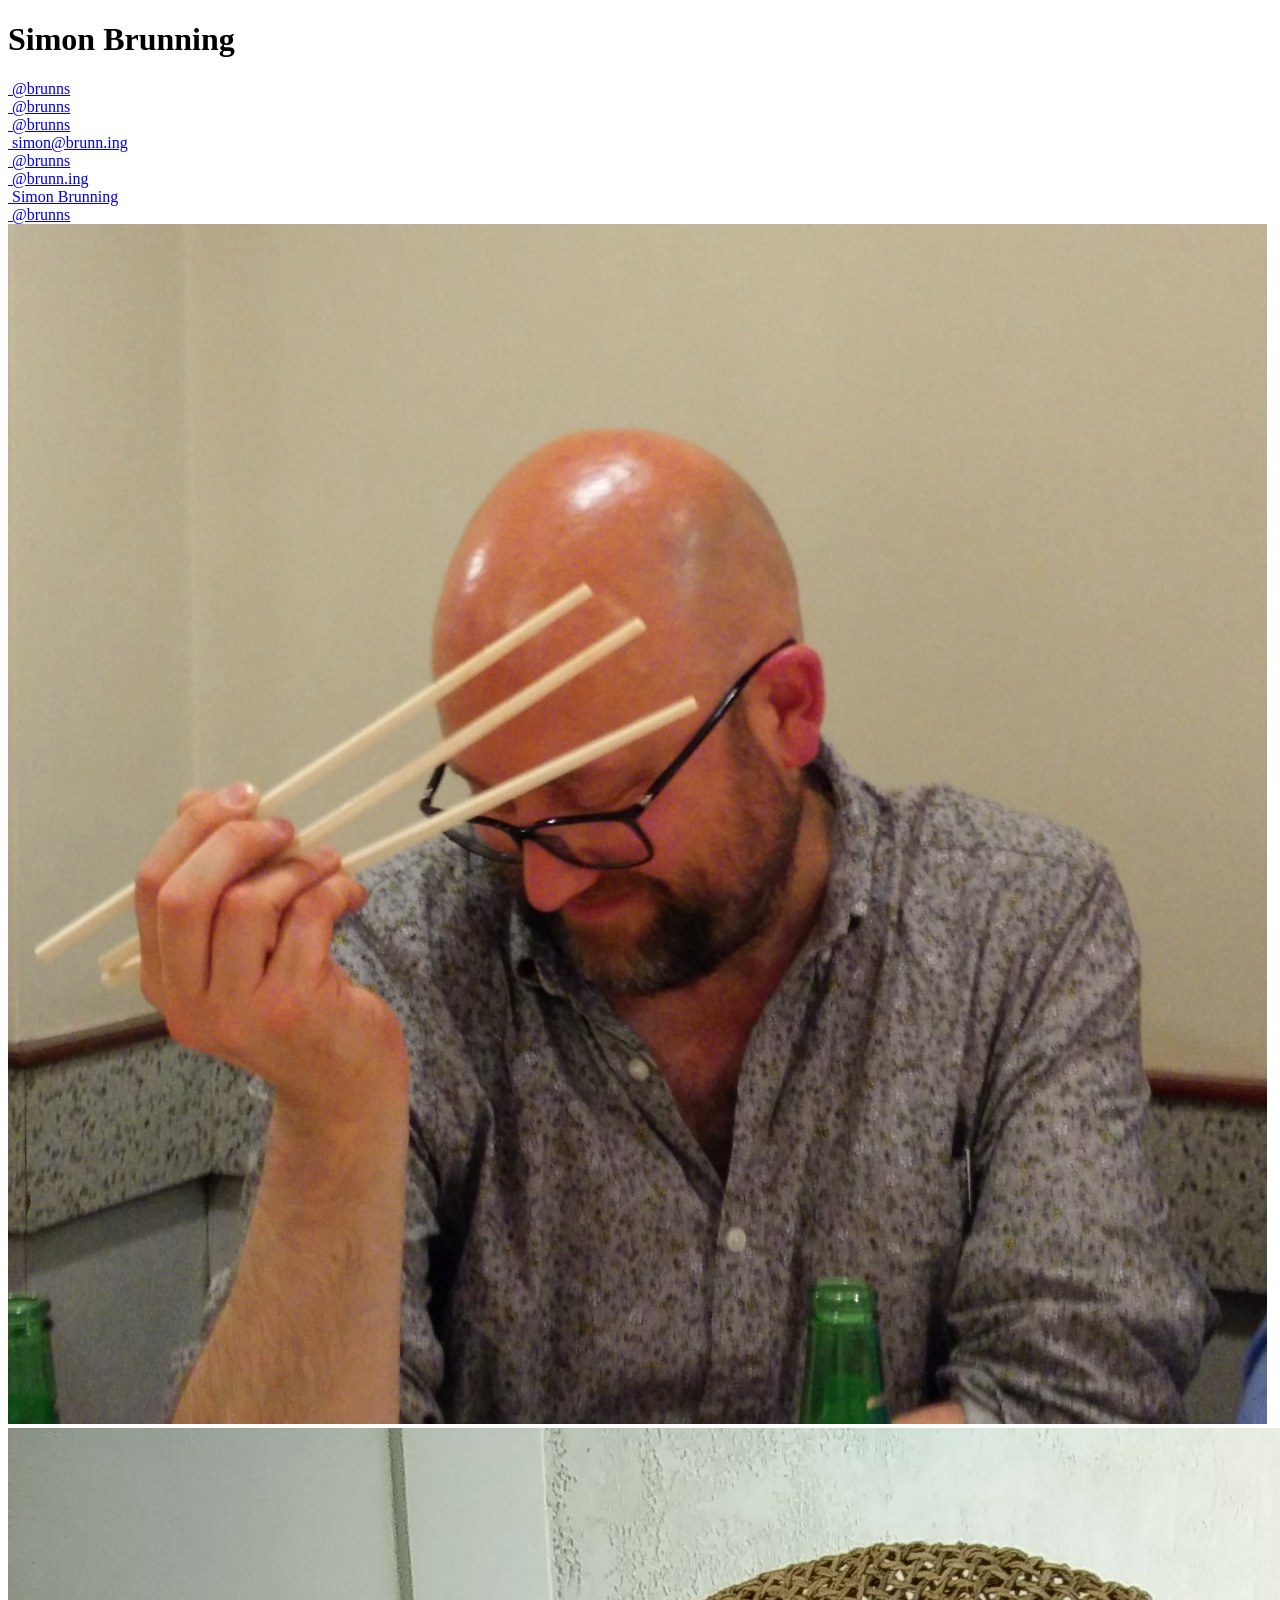
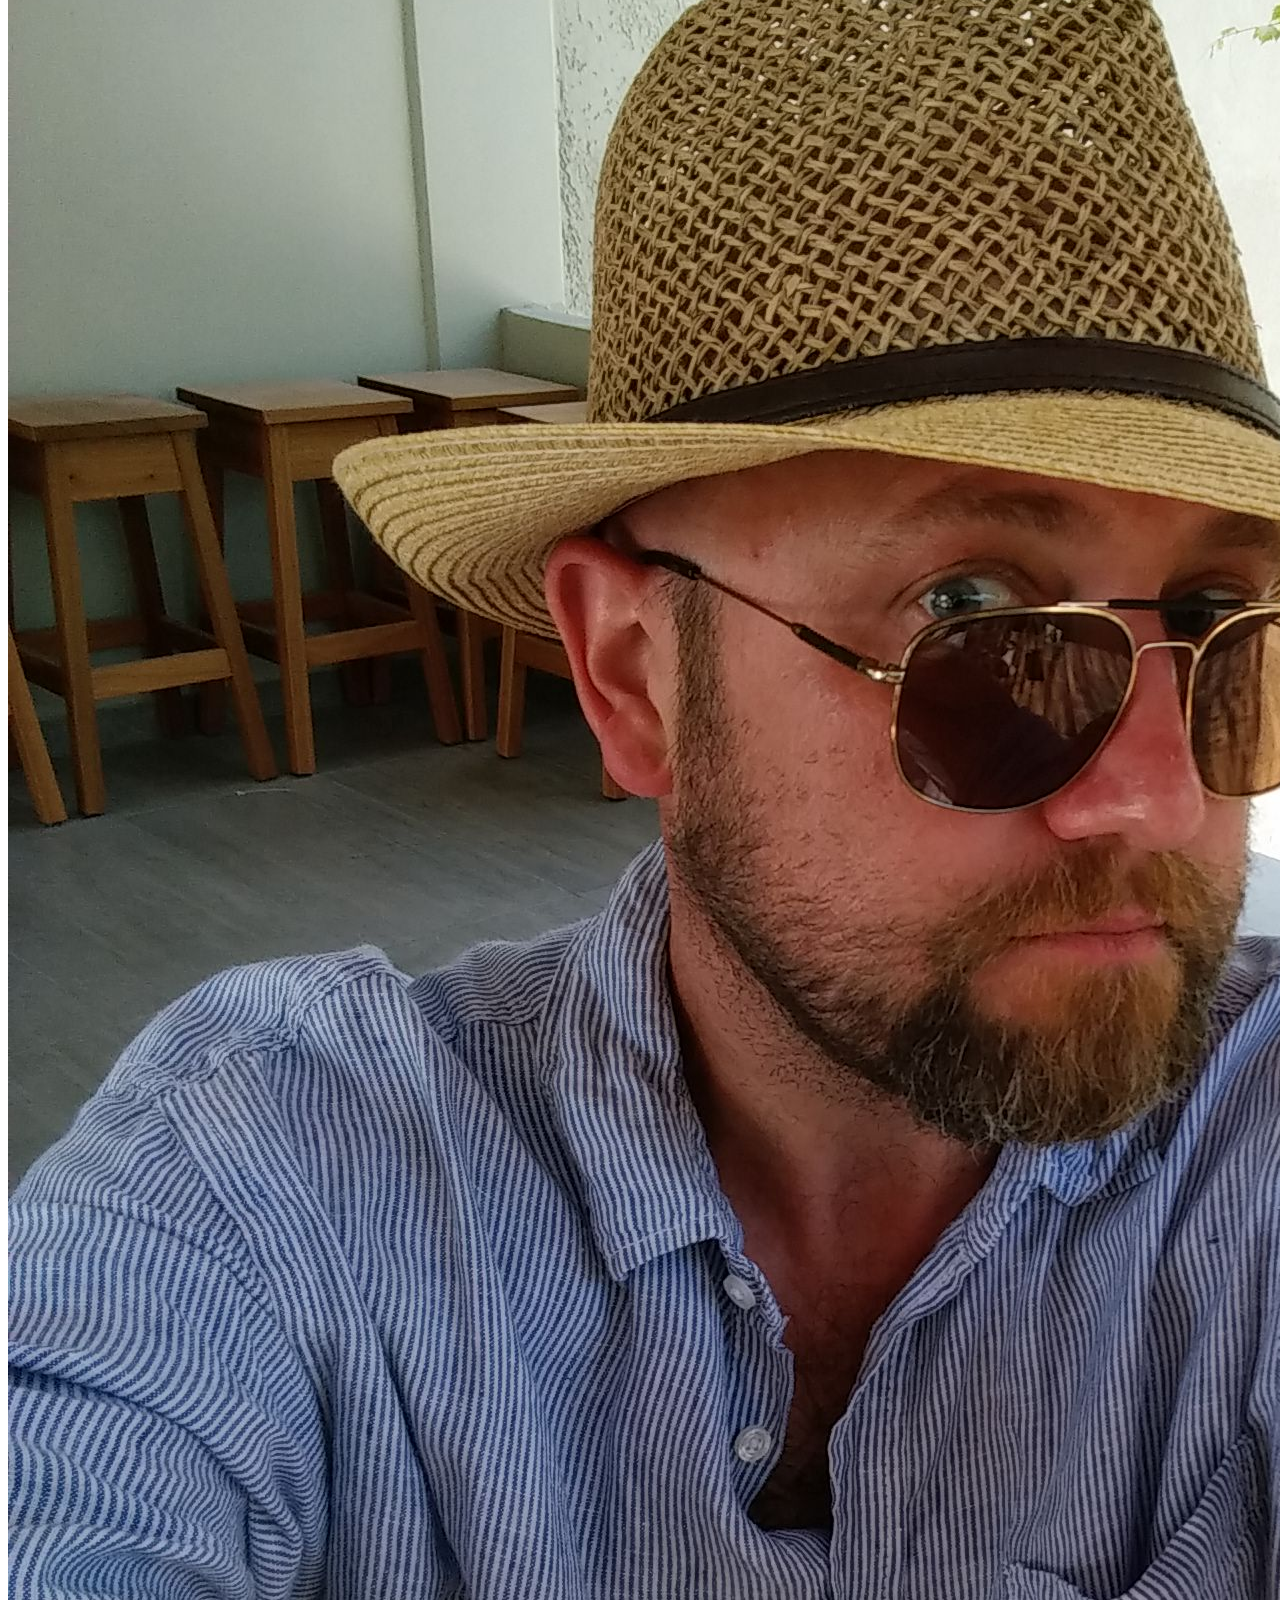
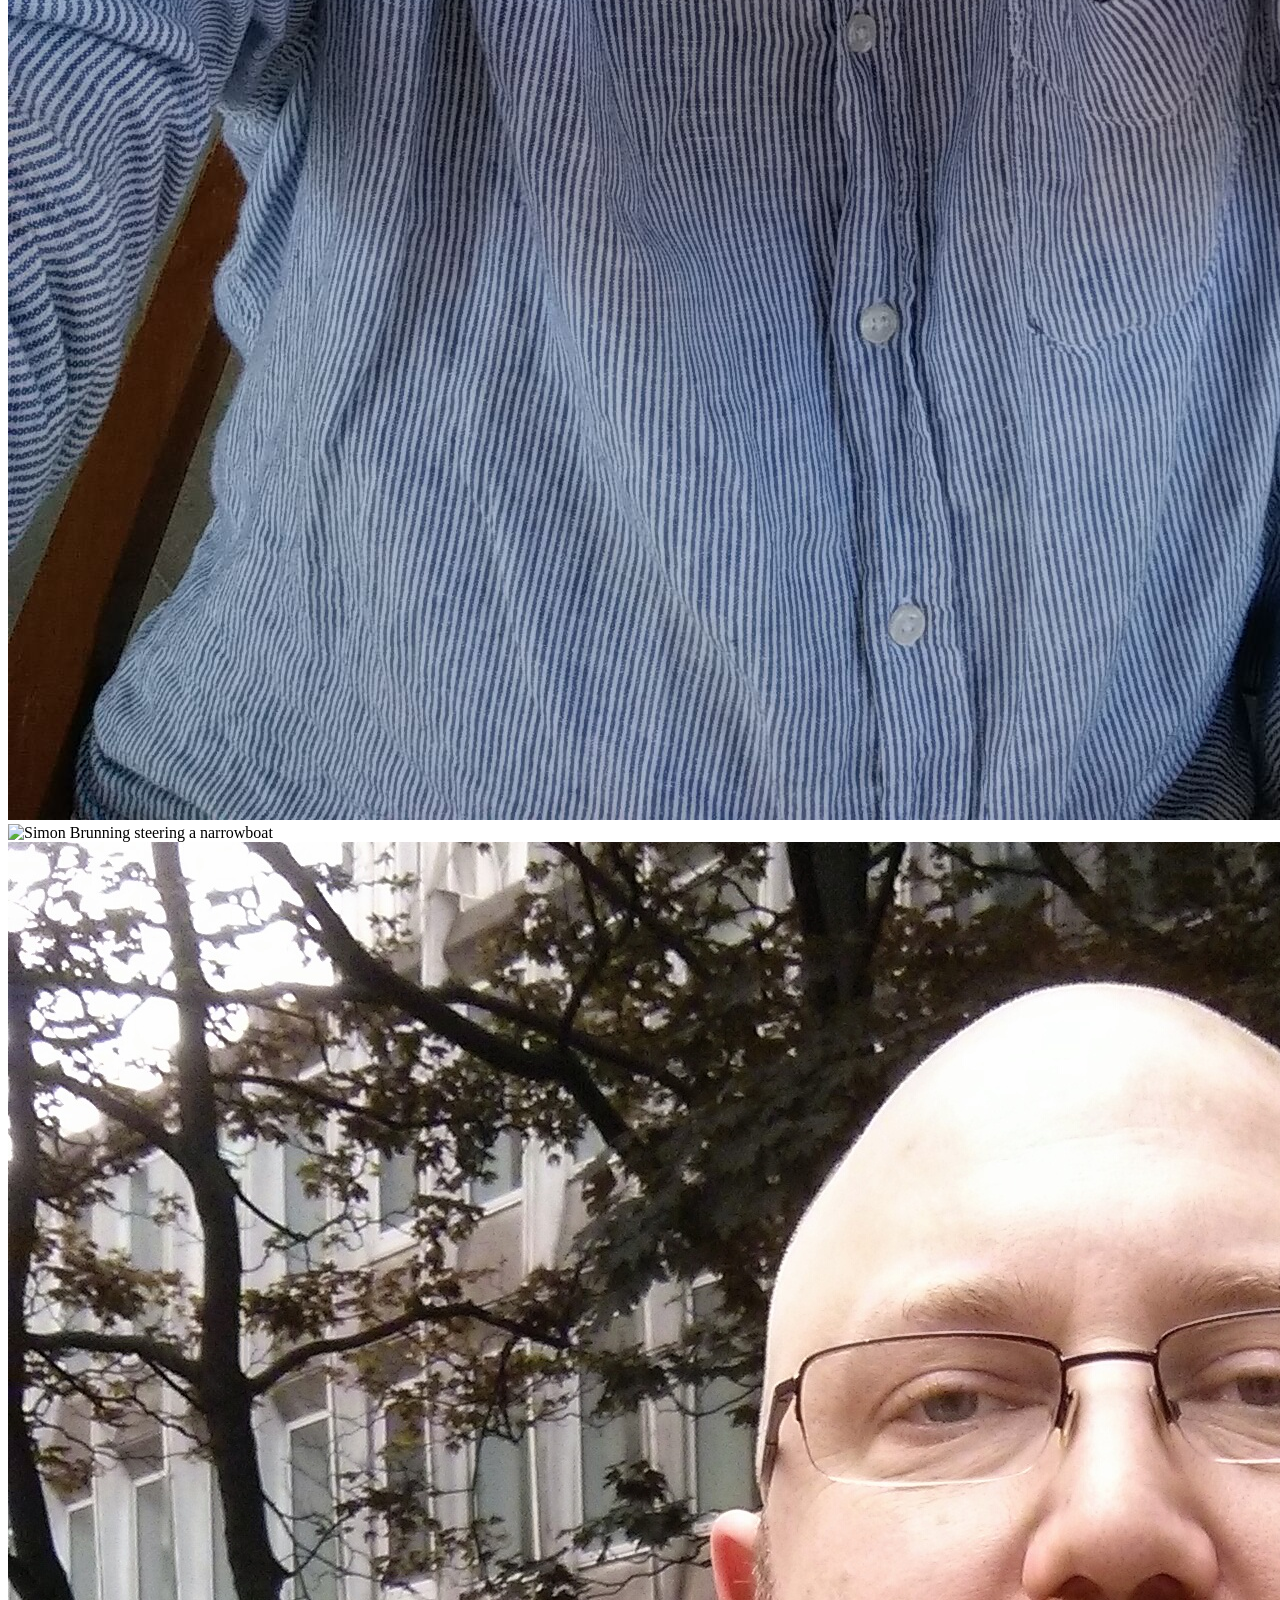
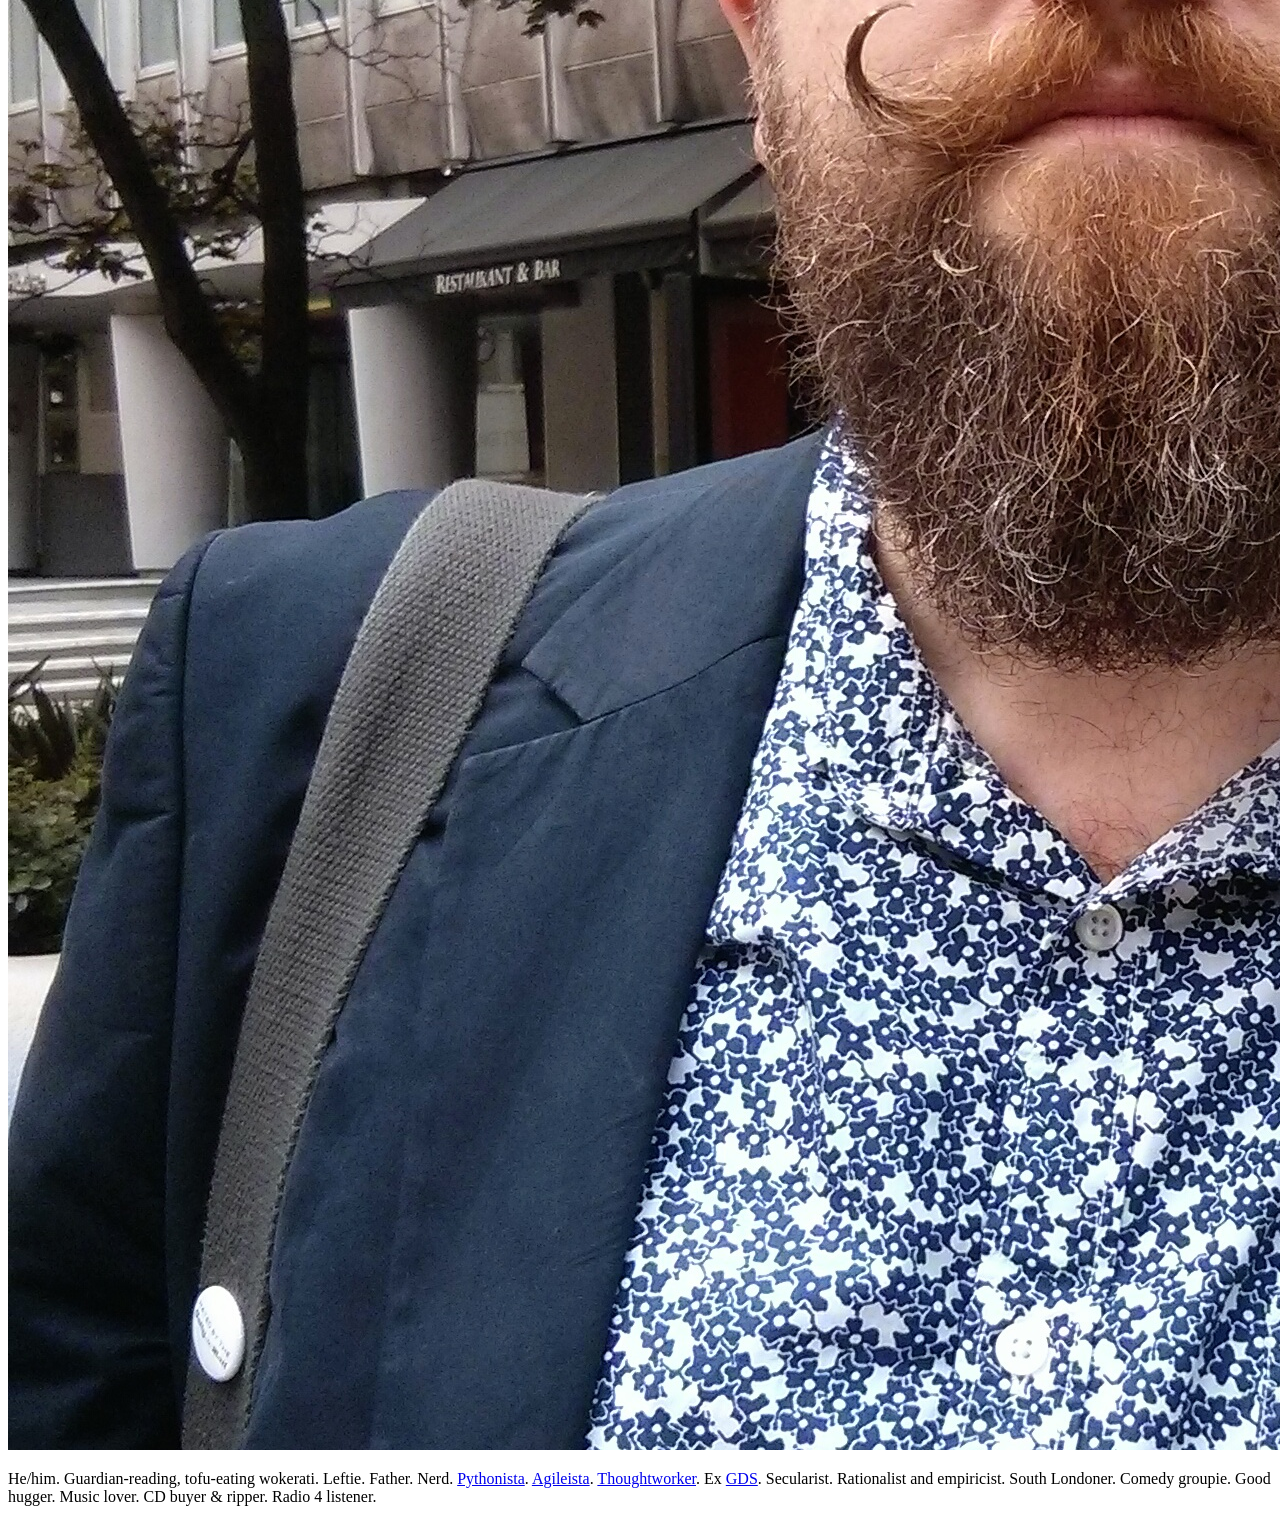
==== index.html @ 15ecb0f8 "Image carousel." ====
<!doctype html>
<html lang="en">
    <head>
        <meta charset="utf-8" />
        <meta name="viewport" content="width=device-width, initial-scale=1" />
        <link rel="stylesheet" href="https://cdn.jsdelivr.net/npm/@picocss/pico@2/css/pico.min.css" />
        <link rel="stylesheet" href="https://cdn.jsdelivr.net/npm/remixicon@4/fonts/remixicon.min.css" />
        <link rel="stylesheet" href="https://cdn.jsdelivr.net/npm/@shoelace-style/shoelace@2/cdn/themes/light.css" />
        <script type="module" src="https://cdn.jsdelivr.net/npm/@shoelace-style/shoelace@2/cdn/shoelace-autoloader.js"></script>
        <link rel="shortcut icon" type="image/png" href="favicon.png">
        <title>Simon Brunning</title>
    </head>

    <body>
        <main class="container">
            <h1>Simon Brunning</h1>
            <div class="grid">
                <div>
                    <a href="https://github.com/brunns" data-tooltip="Github"><i class="ri-github-fill"></i>&nbsp;@brunns</a>
                </div>
                <div>
                    <a href="https://stackoverflow.com/users/1073696/brunns" data-tooltip="Stack Overflow"><i class="ri-stack-overflow-fill"></i>&nbsp;@brunns</a>
                </div>
                <div>
                    <a href="https://pinboard.in/u:brunns/" data-tooltip="Pinboard"><i class="ri-pushpin-fill"></i>&nbsp;@brunns</a>
                </div>
                <div>
                    <a href="mailto:simon@brunn.ing" data-tooltip="Email"><i class="ri-mail-fill"></i>&nbsp;simon@brunn.ing</a>
                </div>
            </div>
            <div class="grid">
                <div>
                    <a href="https://mastodon.social/@brunns" data-tooltip="Mastodon"><i class="ri-mastodon-fill"></i>&nbsp;@brunns</a>
                </div>
                <div>
                    <a href="https://bsky.app/profile/brunn.ing" data-tooltip="Bluesky"><i class="ri-bluesky-fill"></i>&nbsp;@brunn.ing</a>
                </div>
<!--                <div>-->
<!--                    <a href="https://www.reddit.com/user/simon-brunning" data-tooltip="Reddit"><i class="ri-reddit-fill"></i>&nbsp;@simon-brunning</a>-->
<!--                </div>-->
                <div>
                    <a href="https://www.linkedin.com/in/simonbrunning/" data-tooltip="LinkedIn"><i class="ri-linkedin-fill"></i>&nbsp;Simon&nbsp;Brunning</a>
                </div>
                <div>
                    <a href="https://twitter.com/brunns" data-tooltip="Twitter"><i class="ri-twitter-fill"></i>&nbsp;@brunns</a>
                </div>
            </div>
            <sl-divider></sl-divider>
            <sl-carousel autoplay loop navigation class="aspect-ratio" style="--aspect-ratio: 2/3;" slides-per-page="2" slides-per-move="1">
                <sl-carousel-item>
                    <img src="img/simon-1.jpeg" alt="Simon Brunning holding 3 chopsticks"/>
                </sl-carousel-item>
                <sl-carousel-item>
                    <img src="img/simon-2.jpeg" alt="Simon Brunning wearing a hat and sunglasses in Rhodes"/>
                </sl-carousel-item>
                <sl-carousel-item>
                    <img src="img/simon-3.jpeg" alt="Simon Brunning steering a narrowboat"/>
                </sl-carousel-item>
                <sl-carousel-item>
                    <img src="img/simon-4.jpeg" alt="Simon Brunning with a silly handlebar moustache"/>
                </sl-carousel-item>
            </sl-carousel>
            <sl-divider></sl-divider>
            <p>
                He/him. Guardian-reading, <span data-tooltip="actually carnivorous">tofu-eating</span> wokerati. Leftie. Father. Nerd. <a href="https://python.org" data-tooltip="Python">Pythonista</a>. <a href="https://agilemanifesto.org/" data-tooltip="Agile Manifesto">Agileista</a>. <a href="https://thoughtworks.com" data-tooltip="Thoughtworks">Thoughtworker</a>. Ex <a href="https://www.gov.uk/government/organisations/government-digital-service" data-tooltip="Government Digital Service">GDS</a>. Secularist. Rationalist and empiricist. South Londoner. Comedy groupie. Good hugger. Music lover. CD buyer & ripper. Radio 4 listener.
            </p>
        </main>
    </body>
</html>
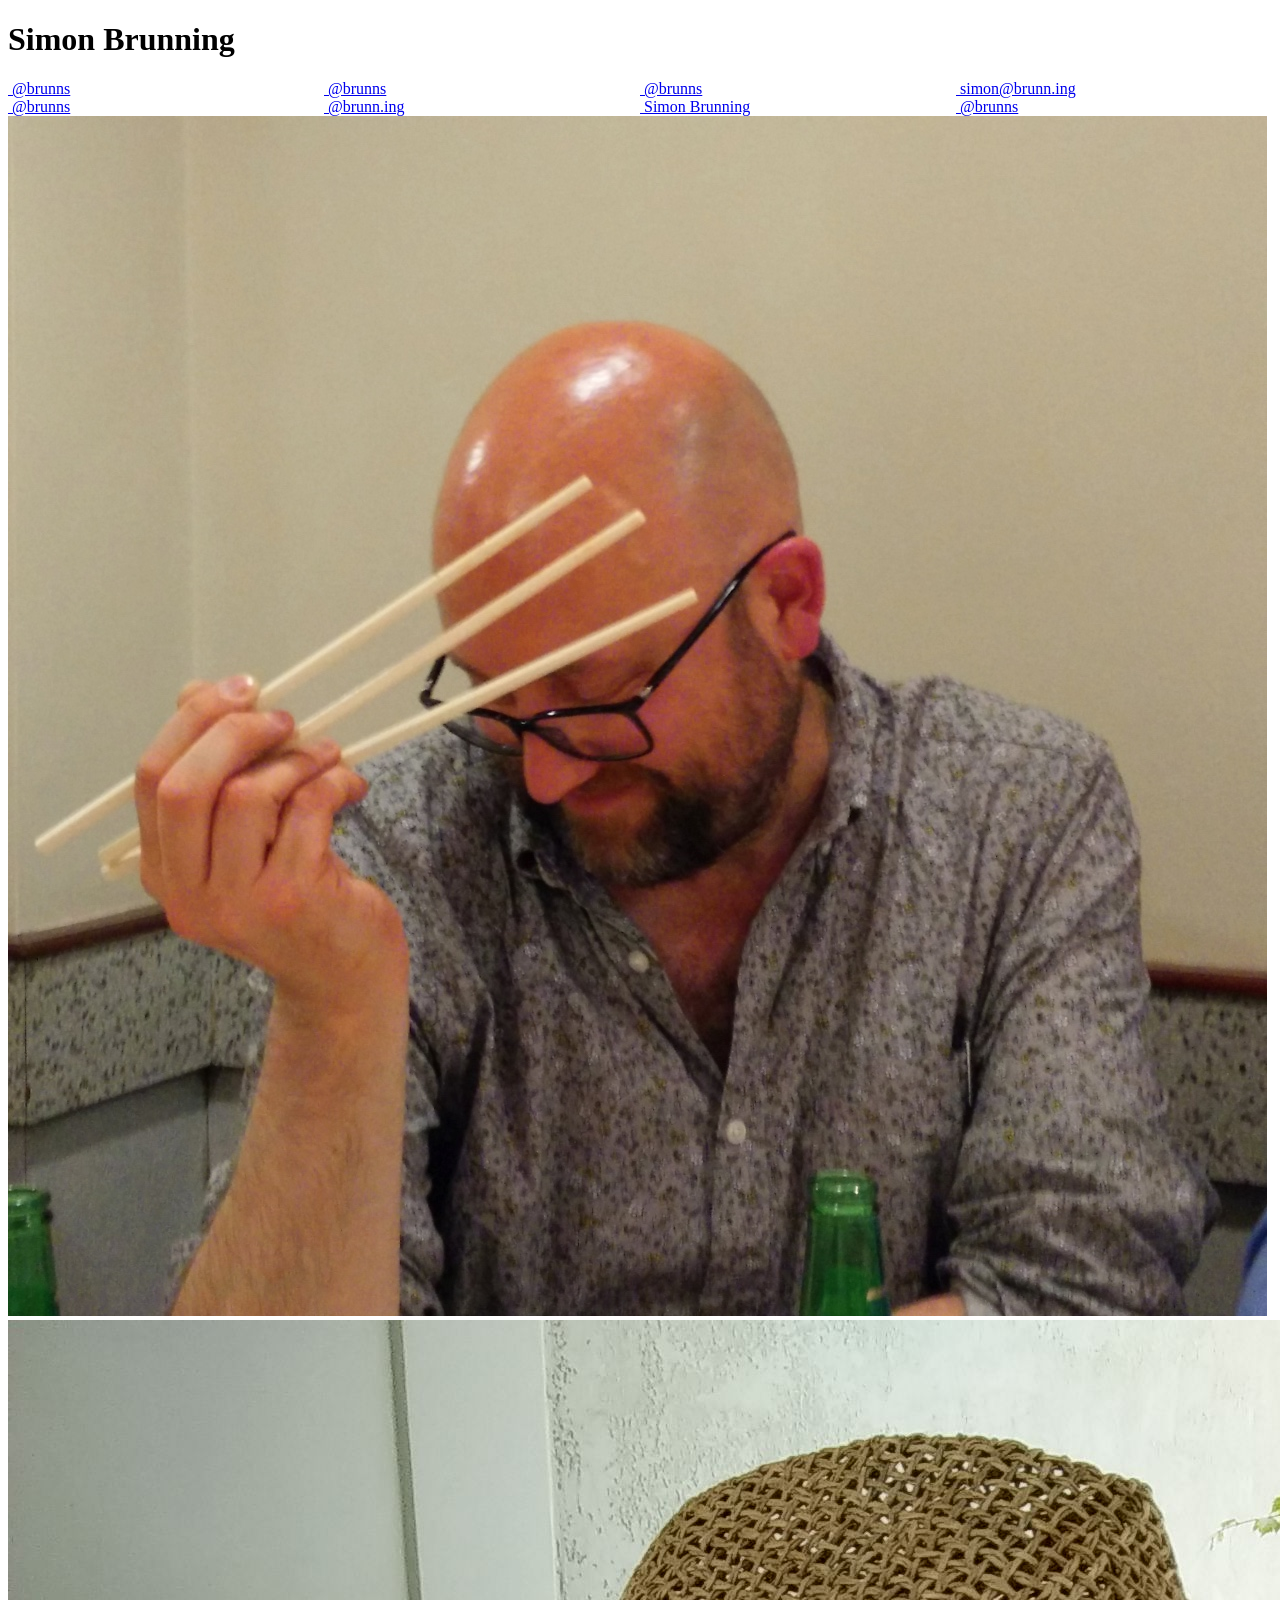
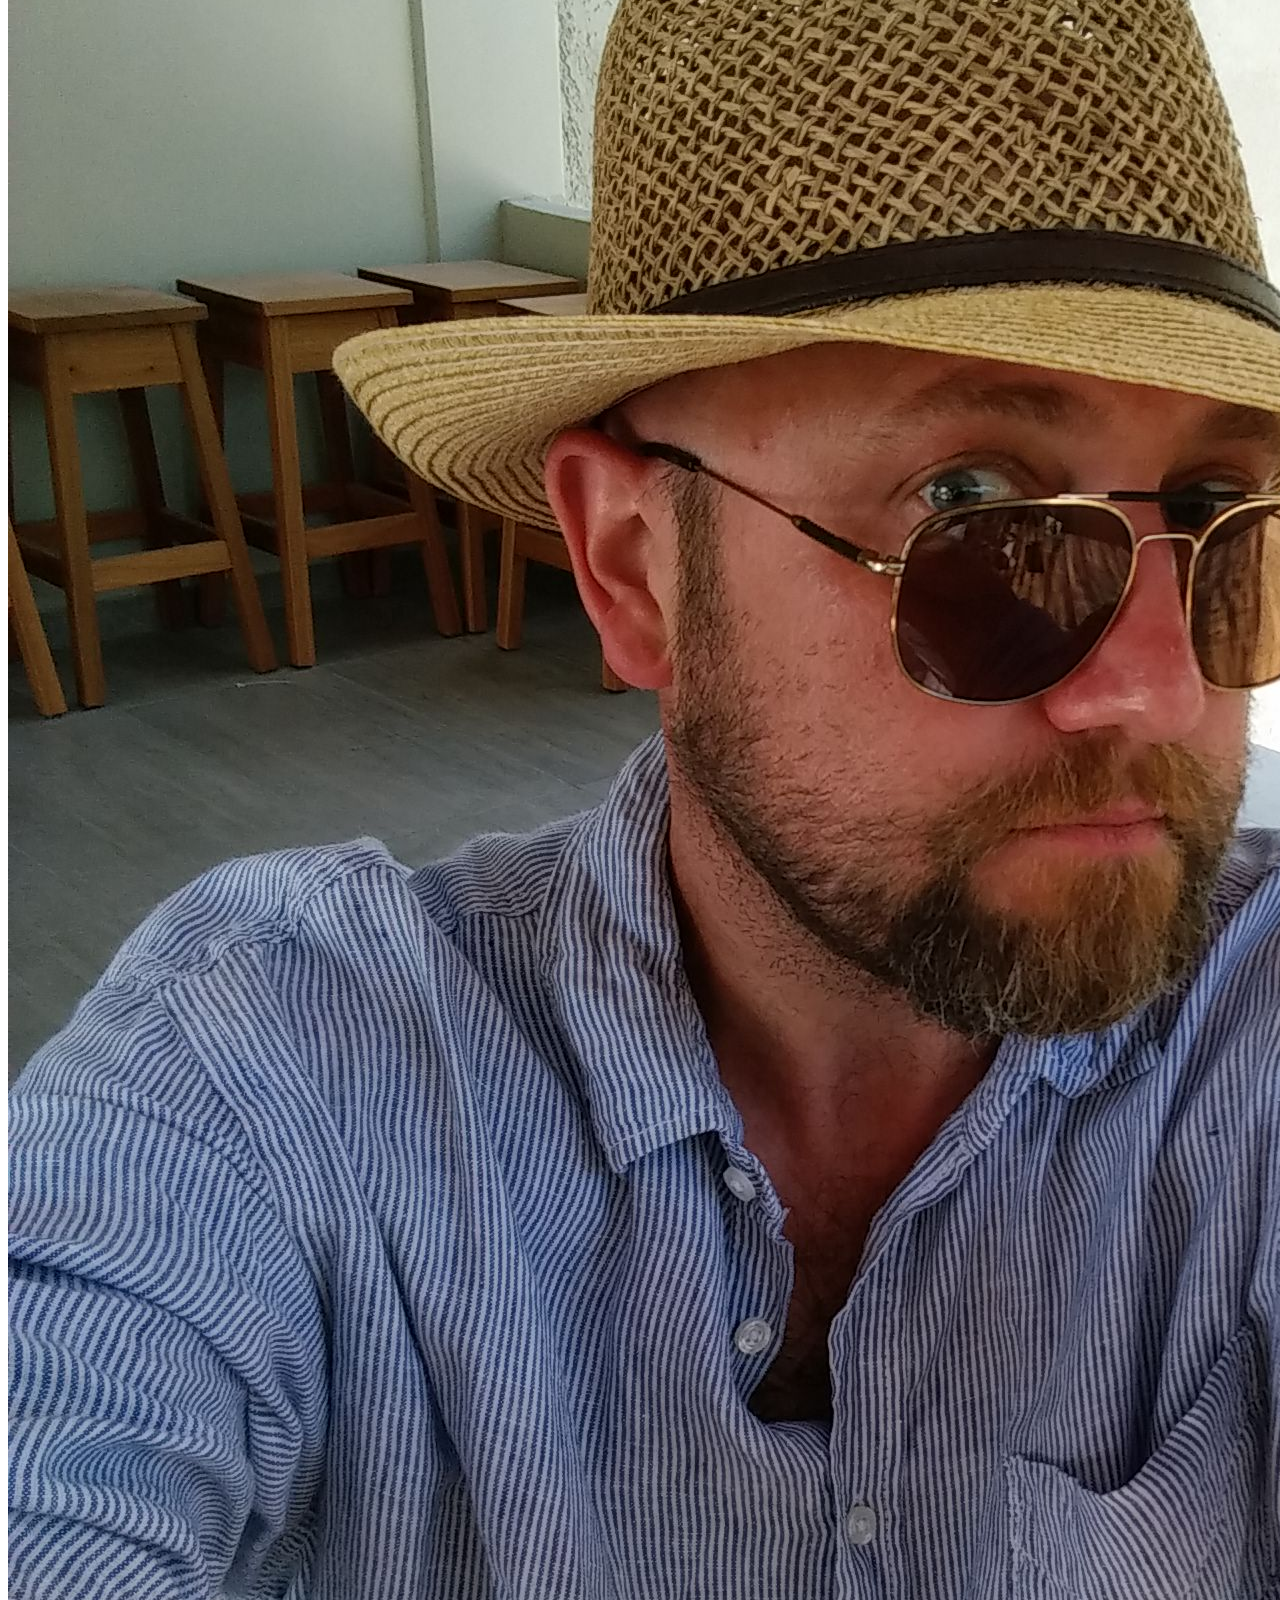
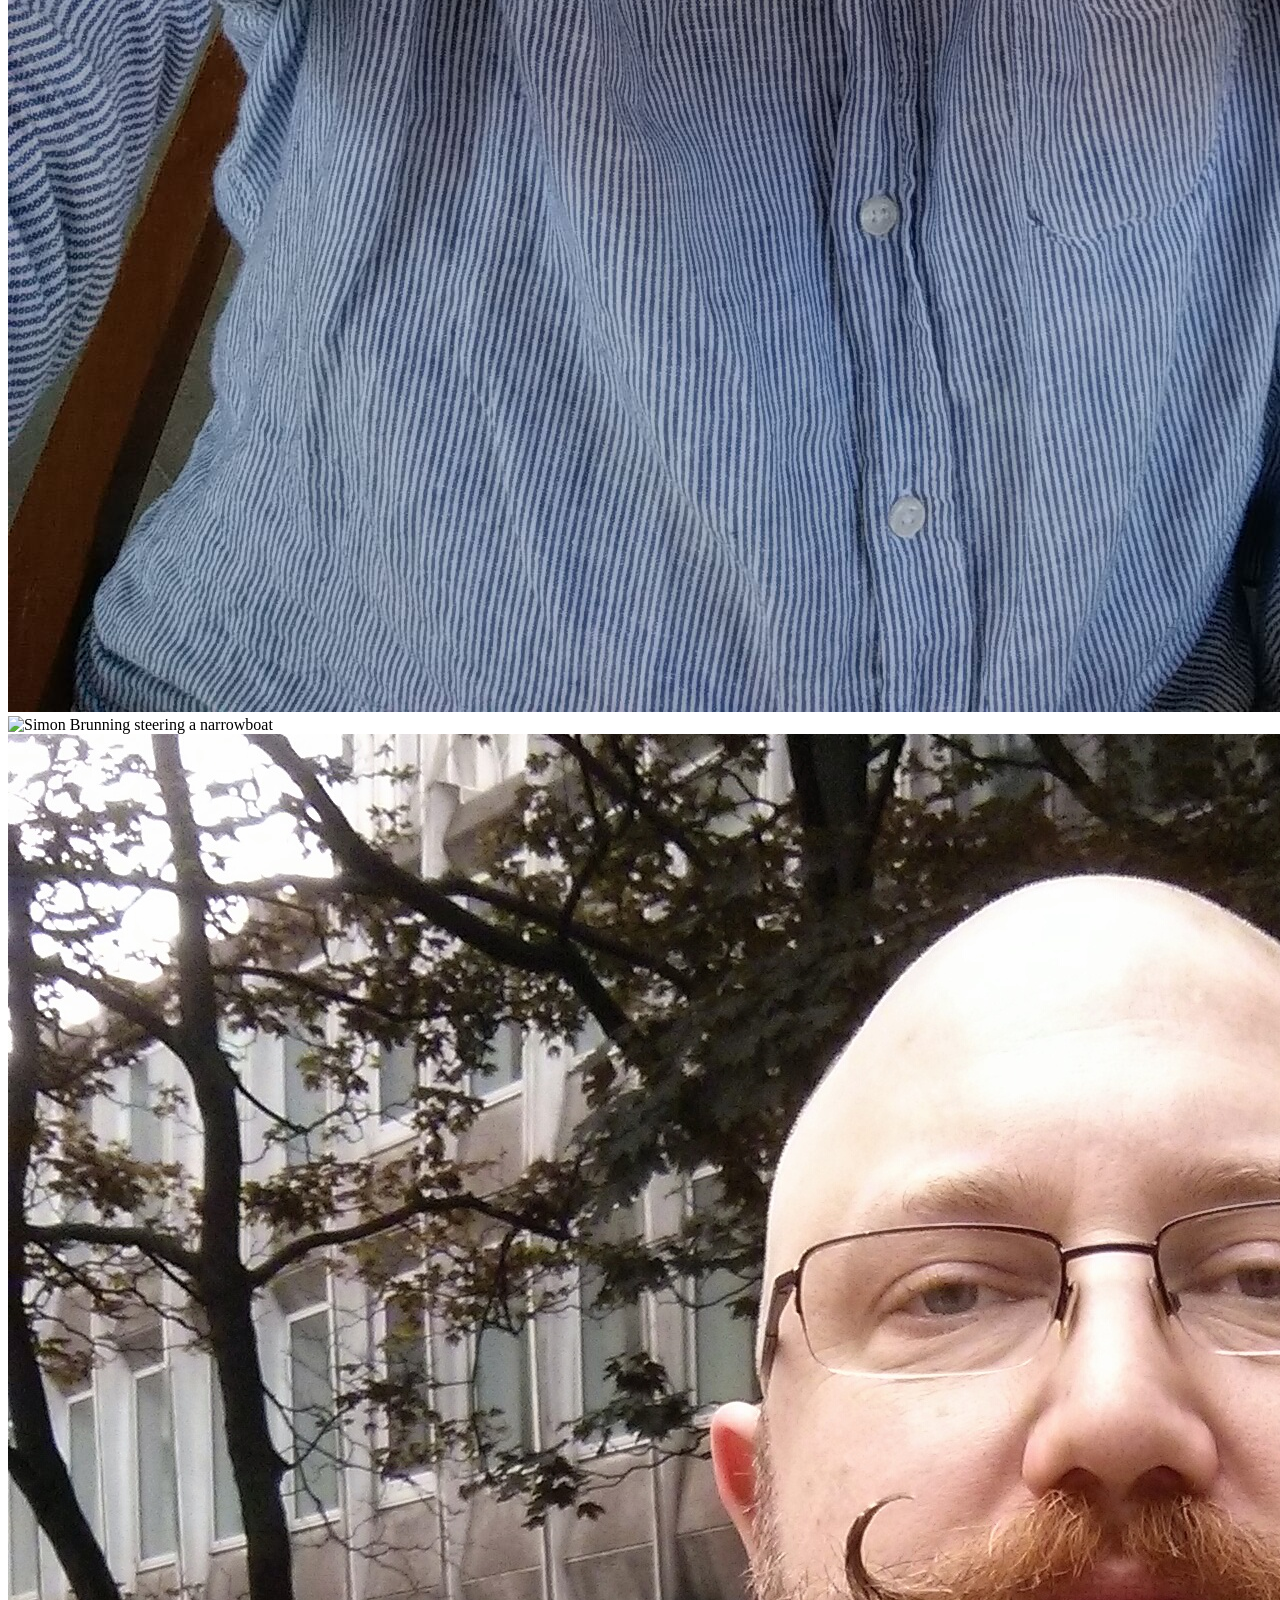
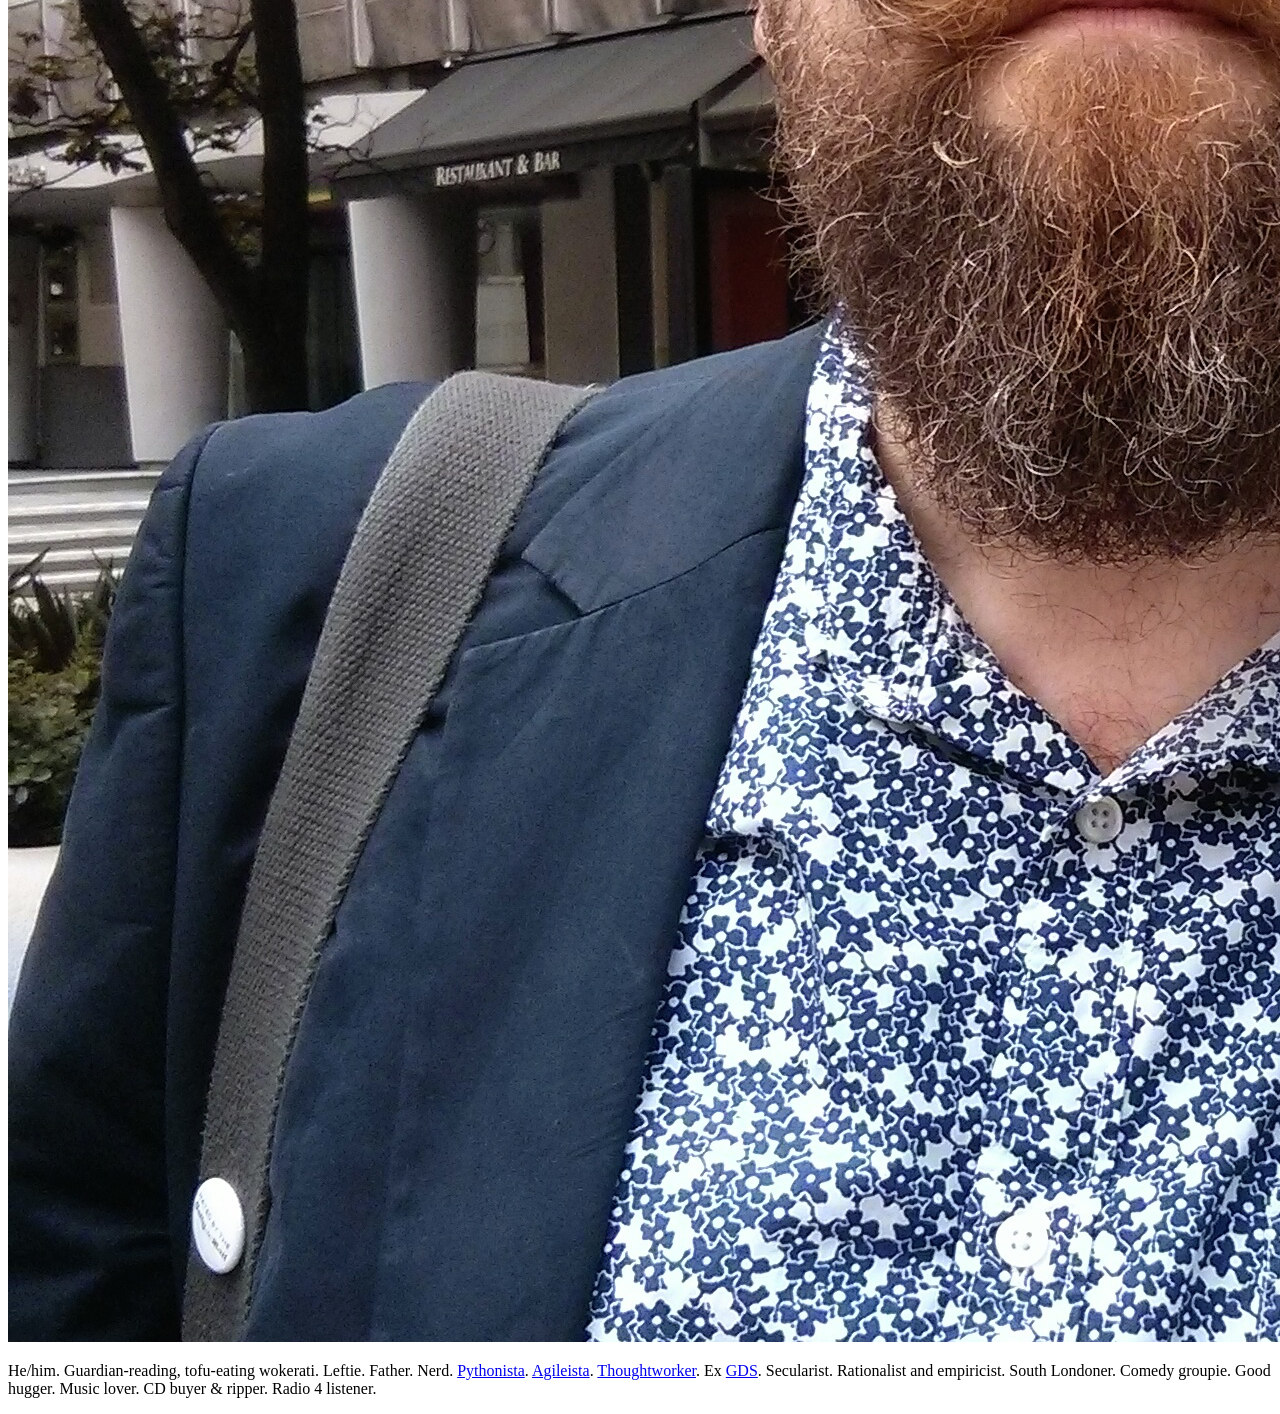
==== commit 6200abd8: "Pit all links in a single flexgrid." ====
--- a/index.html
+++ b/index.html
@@ -6,6 +6,7 @@
         <link rel="stylesheet" href="https://cdn.jsdelivr.net/npm/@picocss/pico@2/css/pico.min.css" />
         <link rel="stylesheet" href="https://cdn.jsdelivr.net/npm/remixicon@4/fonts/remixicon.min.css" />
         <link rel="stylesheet" href="https://cdn.jsdelivr.net/npm/@shoelace-style/shoelace@2/cdn/themes/light.css" />
+        <link rel="stylesheet" href="style.css">
         <script type="module" src="https://cdn.jsdelivr.net/npm/@shoelace-style/shoelace@2/cdn/shoelace-autoloader.js"></script>
         <link rel="shortcut icon" type="image/png" href="favicon.png">
         <title>Simon Brunning</title>
@@ -14,34 +15,29 @@
     <body>
         <main class="container">
             <h1>Simon Brunning</h1>
-            <div class="grid">
-                <div>
+            <div class="links">
+                <div class="link">
                     <a href="https://github.com/brunns" data-tooltip="Github"><i class="ri-github-fill"></i>&nbsp;@brunns</a>
                 </div>
-                <div>
+                <div class="link">
                     <a href="https://stackoverflow.com/users/1073696/brunns" data-tooltip="Stack Overflow"><i class="ri-stack-overflow-fill"></i>&nbsp;@brunns</a>
                 </div>
-                <div>
+                <div class="link">
                     <a href="https://pinboard.in/u:brunns/" data-tooltip="Pinboard"><i class="ri-pushpin-fill"></i>&nbsp;@brunns</a>
                 </div>
-                <div>
+                <div class="link">
                     <a href="mailto:simon@brunn.ing" data-tooltip="Email"><i class="ri-mail-fill"></i>&nbsp;simon@brunn.ing</a>
                 </div>
-            </div>
-            <div class="grid">
-                <div>
+                <div class="link">
                     <a href="https://mastodon.social/@brunns" data-tooltip="Mastodon"><i class="ri-mastodon-fill"></i>&nbsp;@brunns</a>
                 </div>
-                <div>
+                <div class="link">
                     <a href="https://bsky.app/profile/brunn.ing" data-tooltip="Bluesky"><i class="ri-bluesky-fill"></i>&nbsp;@brunn.ing</a>
                 </div>
-<!--                <div>-->
-<!--                    <a href="https://www.reddit.com/user/simon-brunning" data-tooltip="Reddit"><i class="ri-reddit-fill"></i>&nbsp;@simon-brunning</a>-->
-<!--                </div>-->
-                <div>
+                <div class="link">
                     <a href="https://www.linkedin.com/in/simonbrunning/" data-tooltip="LinkedIn"><i class="ri-linkedin-fill"></i>&nbsp;Simon&nbsp;Brunning</a>
                 </div>
-                <div>
+                <div class="link">
                     <a href="https://twitter.com/brunns" data-tooltip="Twitter"><i class="ri-twitter-fill"></i>&nbsp;@brunns</a>
                 </div>
             </div>
--- a/style.css
+++ b/style.css
@@ -0,0 +1,15 @@
+.links {
+    display: flex;
+    flex-wrap: wrap;
+}
+
+.link {
+    flex-grow: 1;
+    min-width: 25%;
+}
+
+@media (max-width: 1200px) {
+    .link {
+        min-width: 50%;
+    }
+}
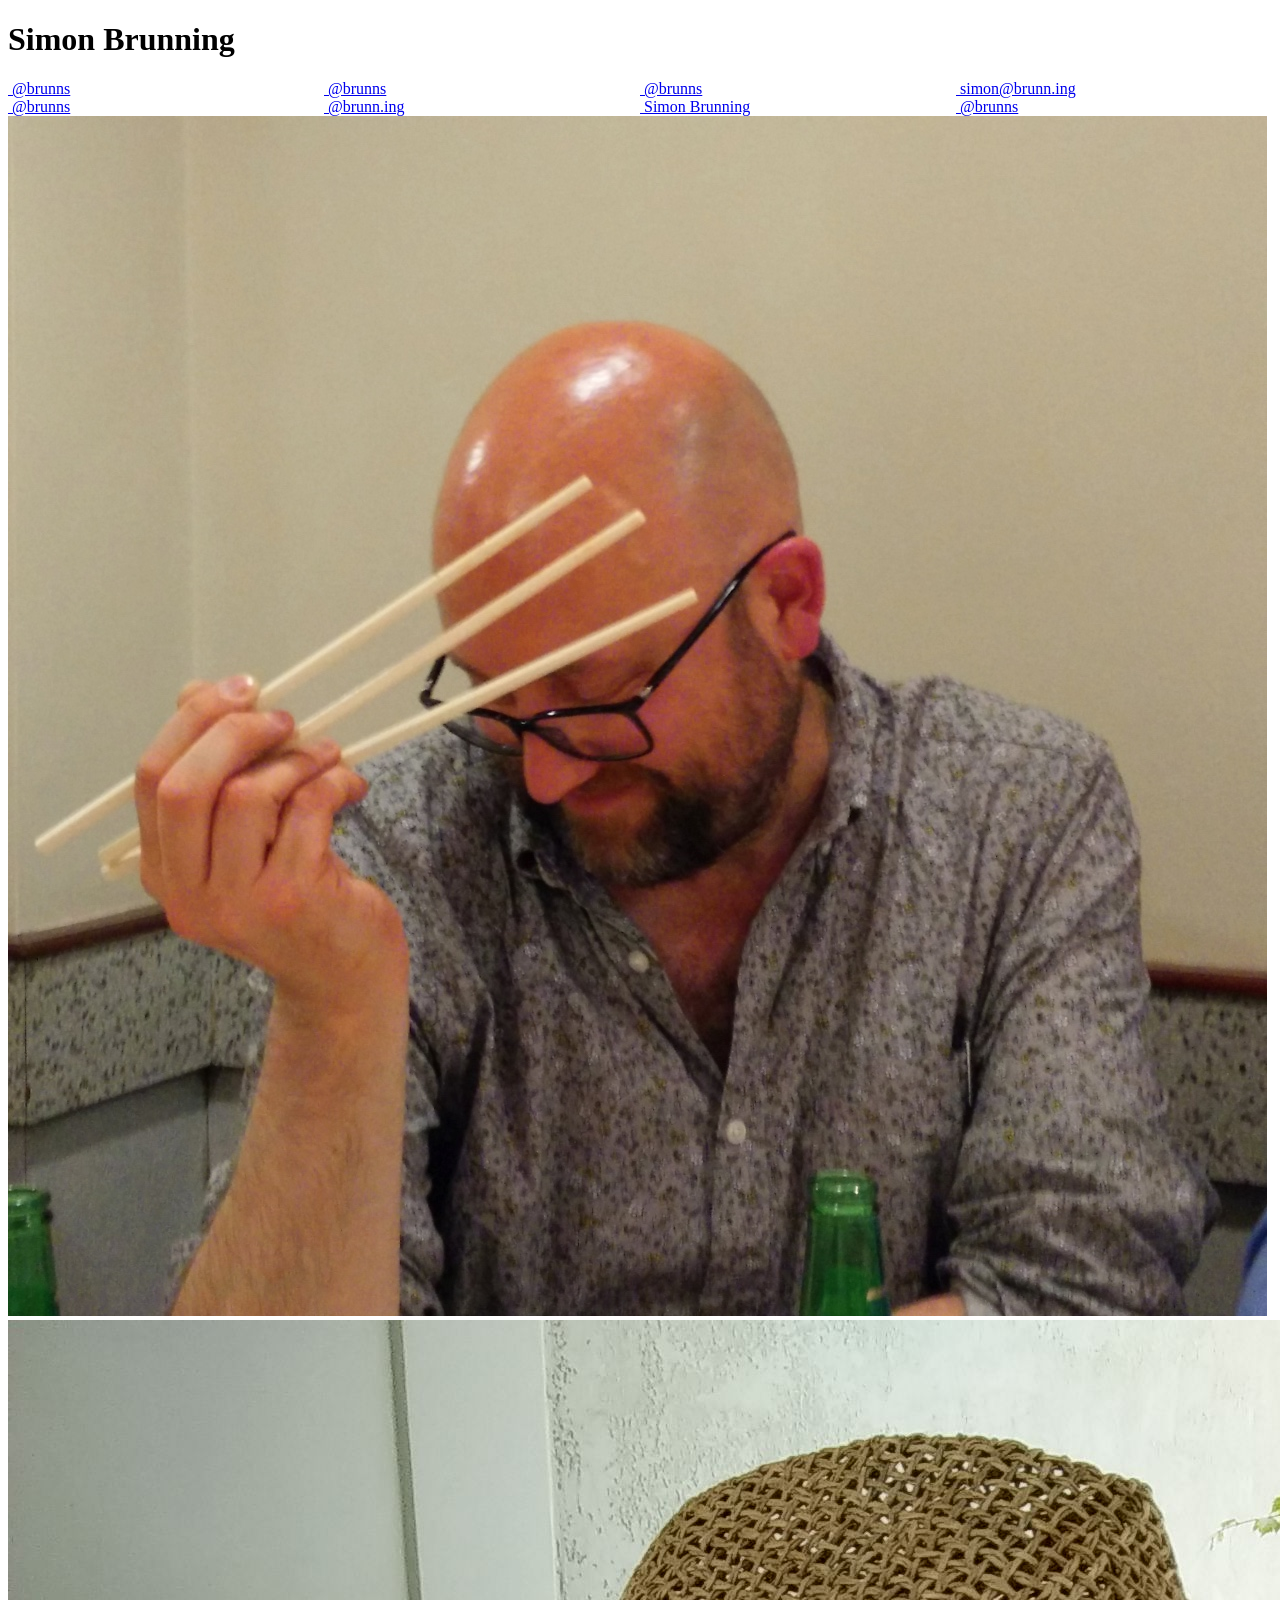
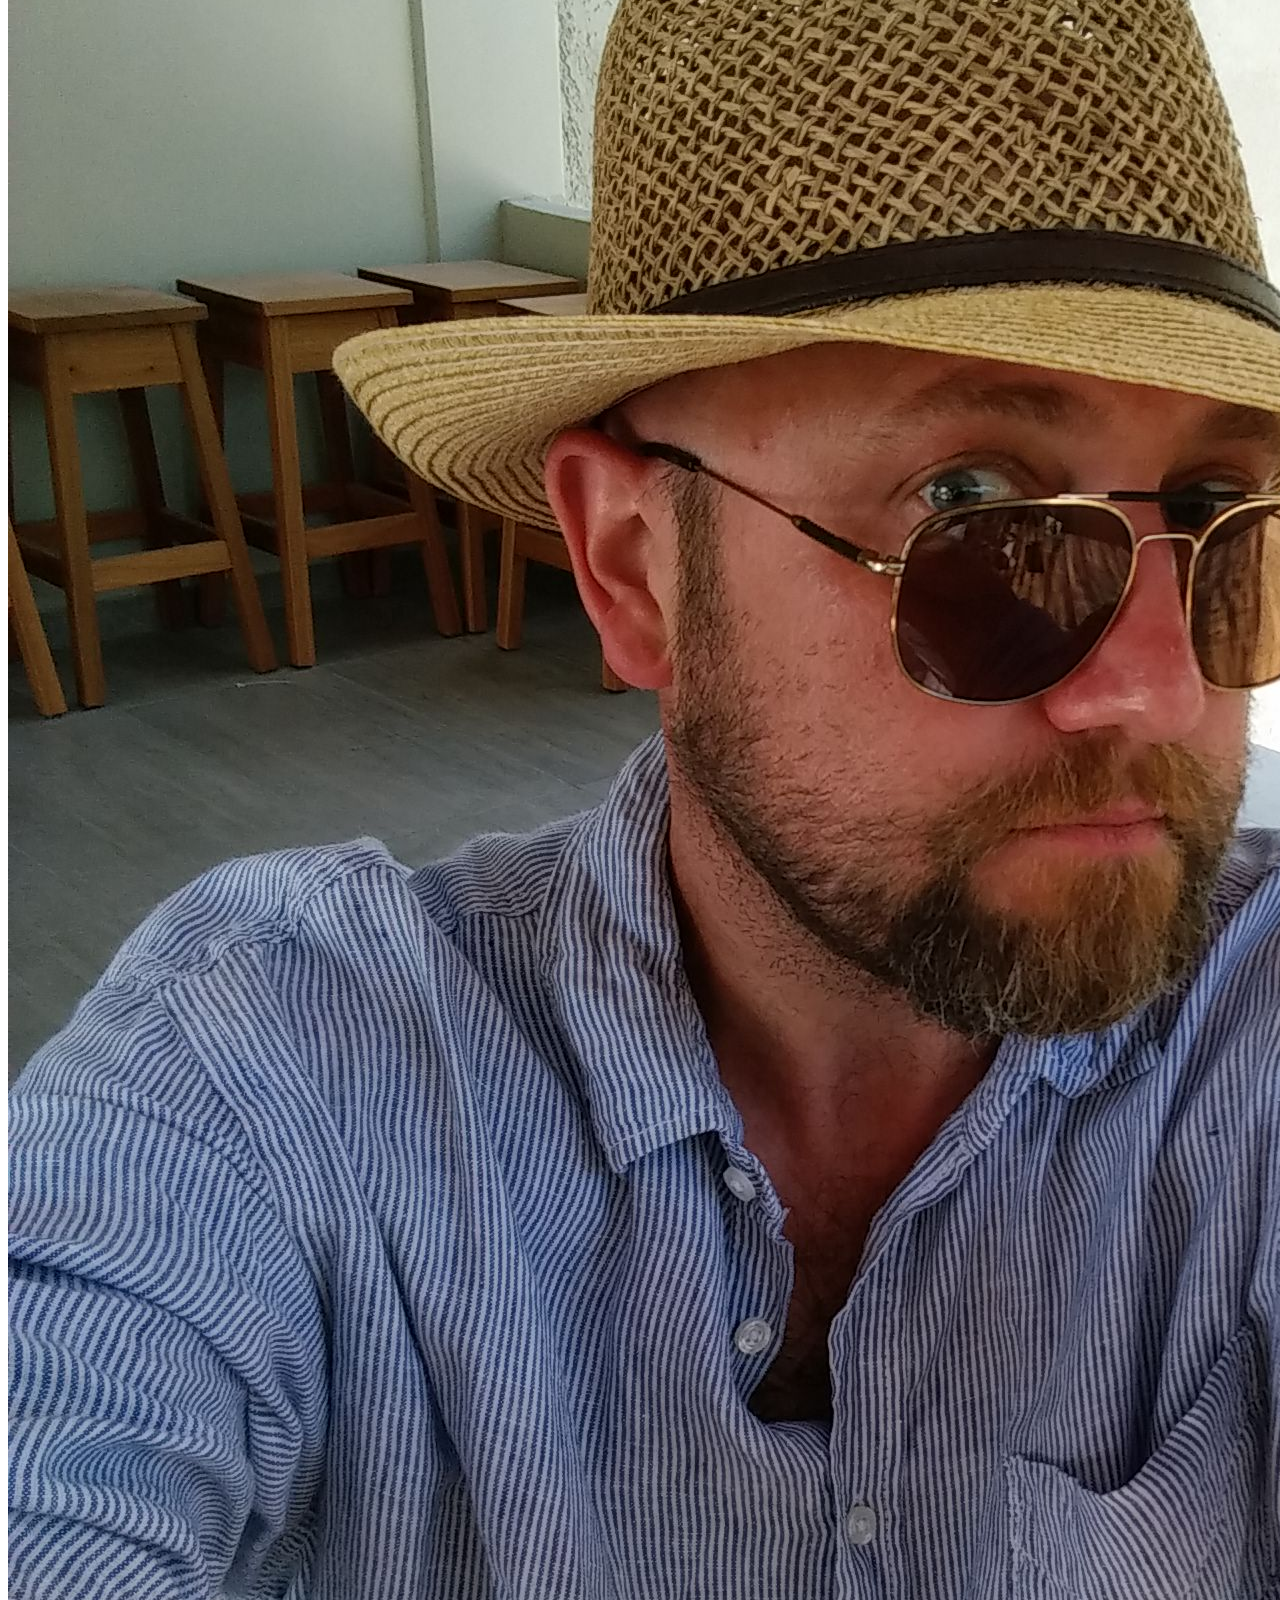
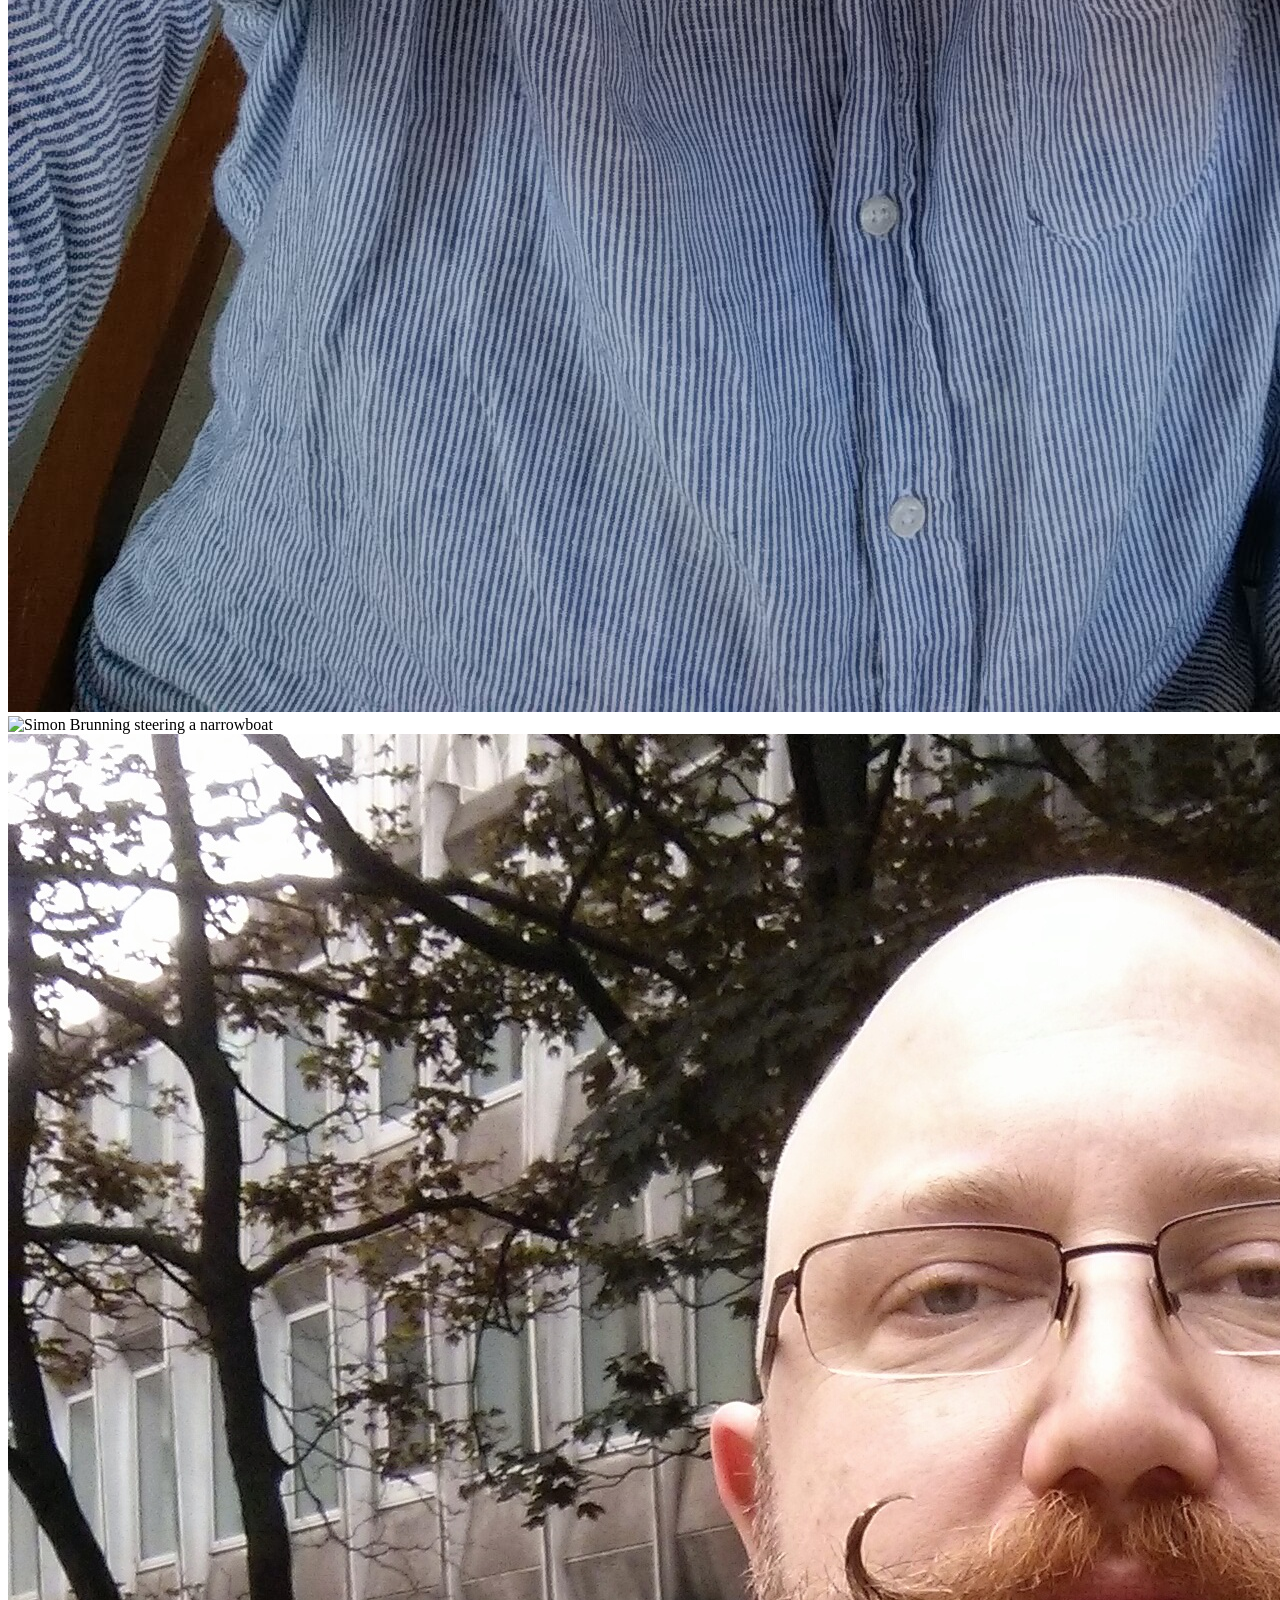
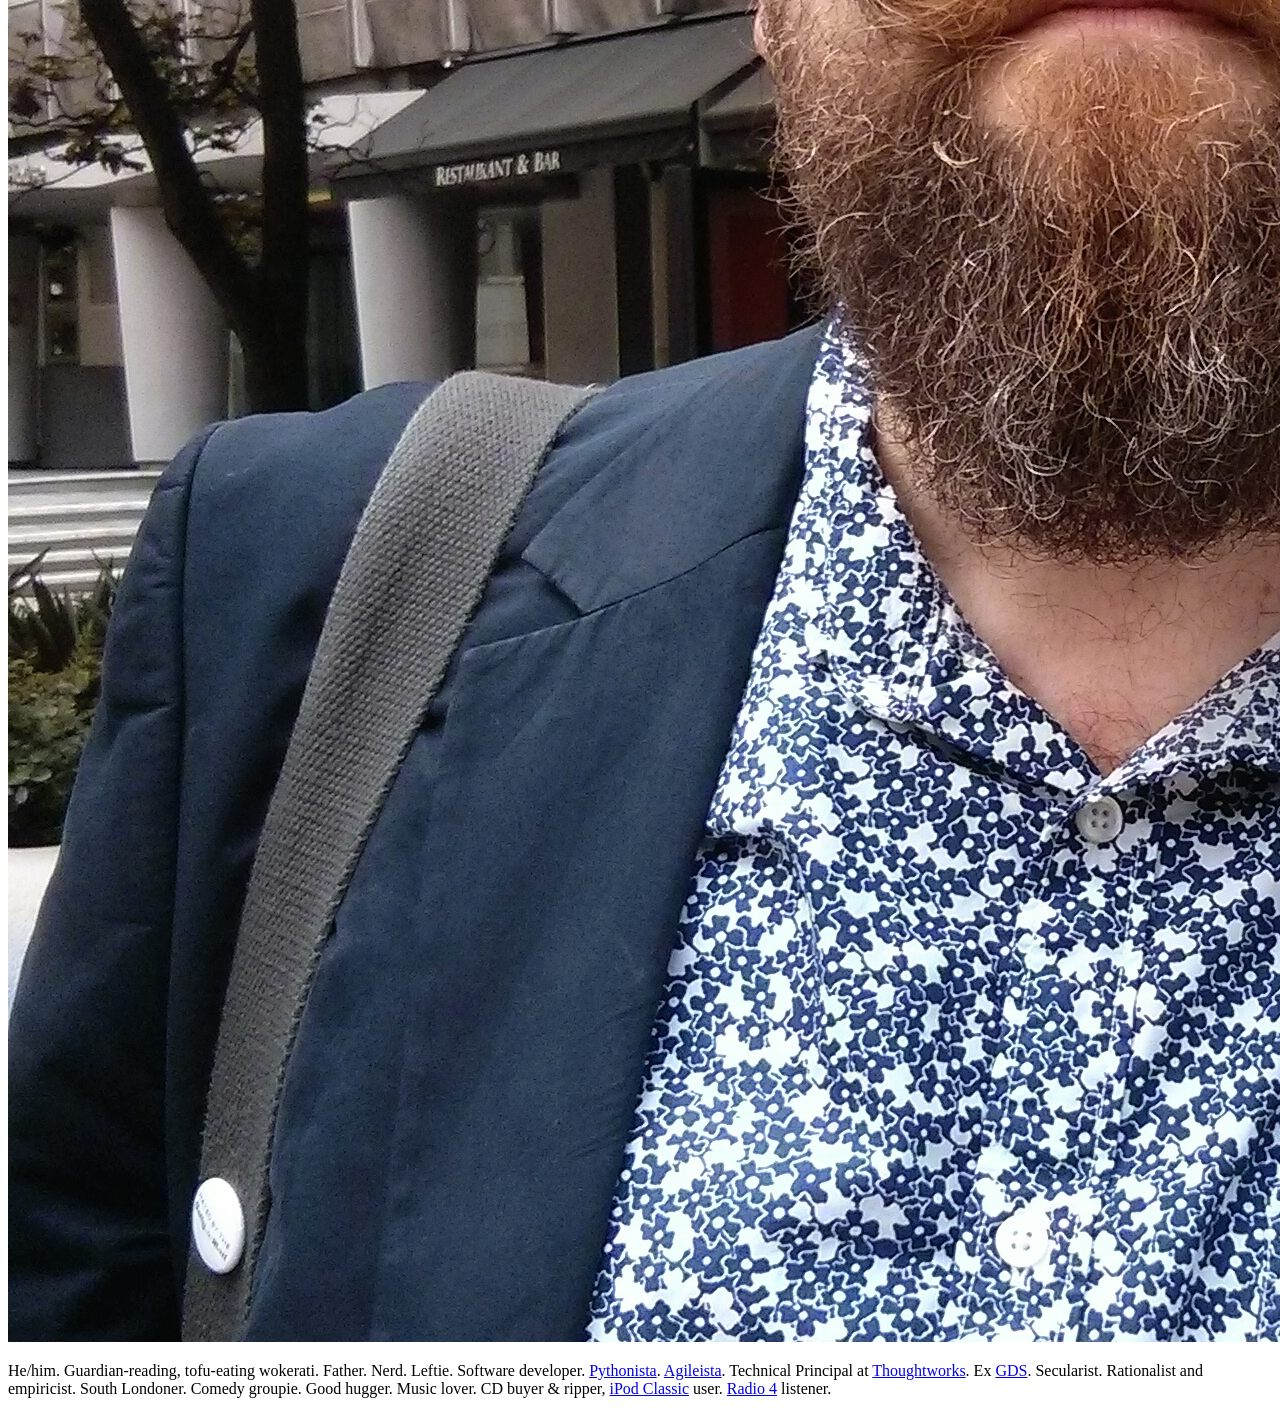
==== commit 4a15b59f: "Fiddling with copy." ====
--- a/index.html
+++ b/index.html
@@ -58,7 +58,7 @@
             </sl-carousel>
             <sl-divider></sl-divider>
             <p>
-                He/him. Guardian-reading, <span data-tooltip="actually carnivorous">tofu-eating</span> wokerati. Leftie. Father. Nerd. <a href="https://python.org" data-tooltip="Python">Pythonista</a>. <a href="https://agilemanifesto.org/" data-tooltip="Agile Manifesto">Agileista</a>. <a href="https://thoughtworks.com" data-tooltip="Thoughtworks">Thoughtworker</a>. Ex <a href="https://www.gov.uk/government/organisations/government-digital-service" data-tooltip="Government Digital Service">GDS</a>. Secularist. Rationalist and empiricist. South Londoner. Comedy groupie. Good hugger. Music lover. CD buyer & ripper. Radio 4 listener.
+                He/him. Guardian-reading, <span data-tooltip="actually carnivorous">tofu-eating</span> wokerati. Father. Nerd. Leftie. Software developer. <a href="https://python.org" data-tooltip="Python">Pythonista</a>. <a href="https://agilemanifesto.org/" data-tooltip="Agile Manifesto">Agileista</a>. Technical Principal at <a href="https://thoughtworks.com" data-tooltip="Thoughtworks">Thoughtworks</a>. Ex <a href="https://www.gov.uk/government/organisations/government-digital-service" data-tooltip="Government Digital Service">GDS</a>. Secularist. Rationalist and empiricist. South Londoner. Comedy groupie. Good hugger. Music lover. CD buyer & ripper, <a href="https://support.apple.com/kb/sp572" data-tooltip="iPod Classic 160GB, 2009">iPod Classic</a> user. <a href="https://www.bbc.co.uk/sounds/play/live:bbc_radio_fourfm" data-tooltip="BBC Radio 4">Radio 4</a> listener.
             </p>
         </main>
     </body>
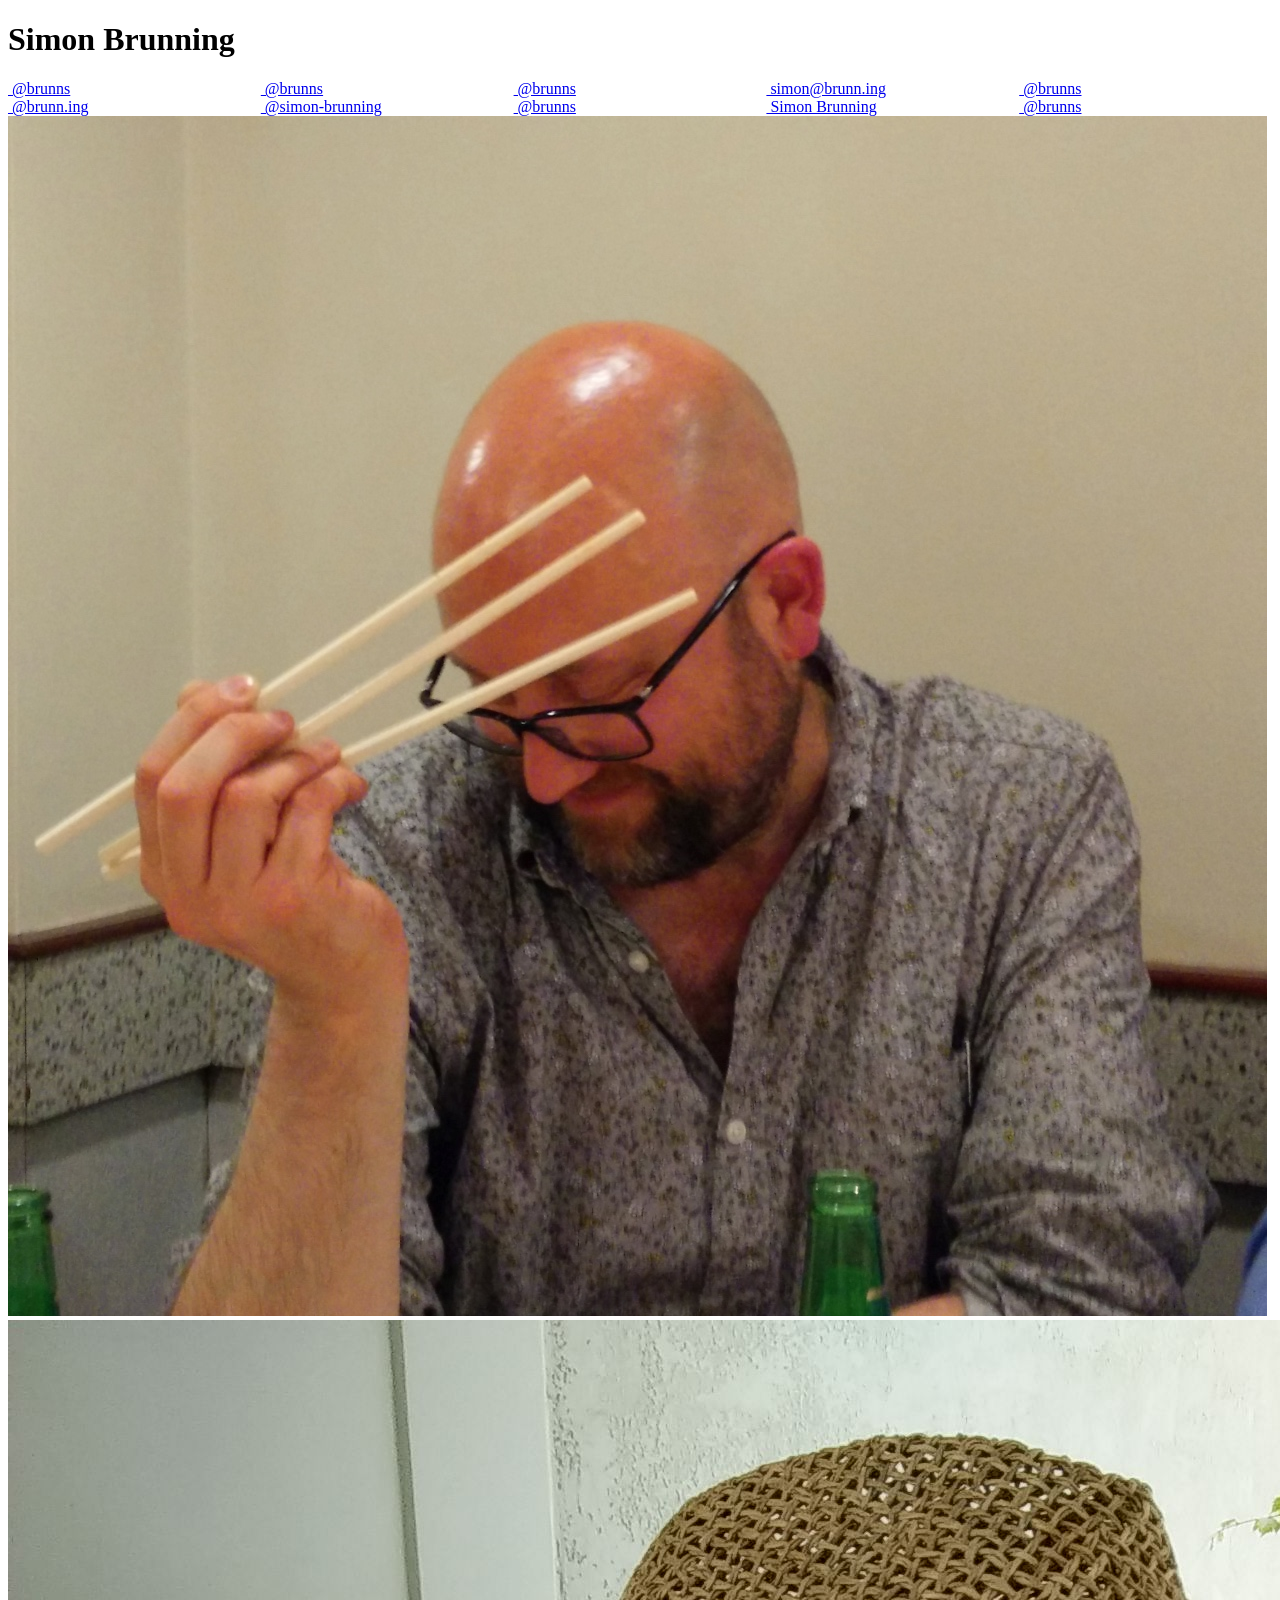
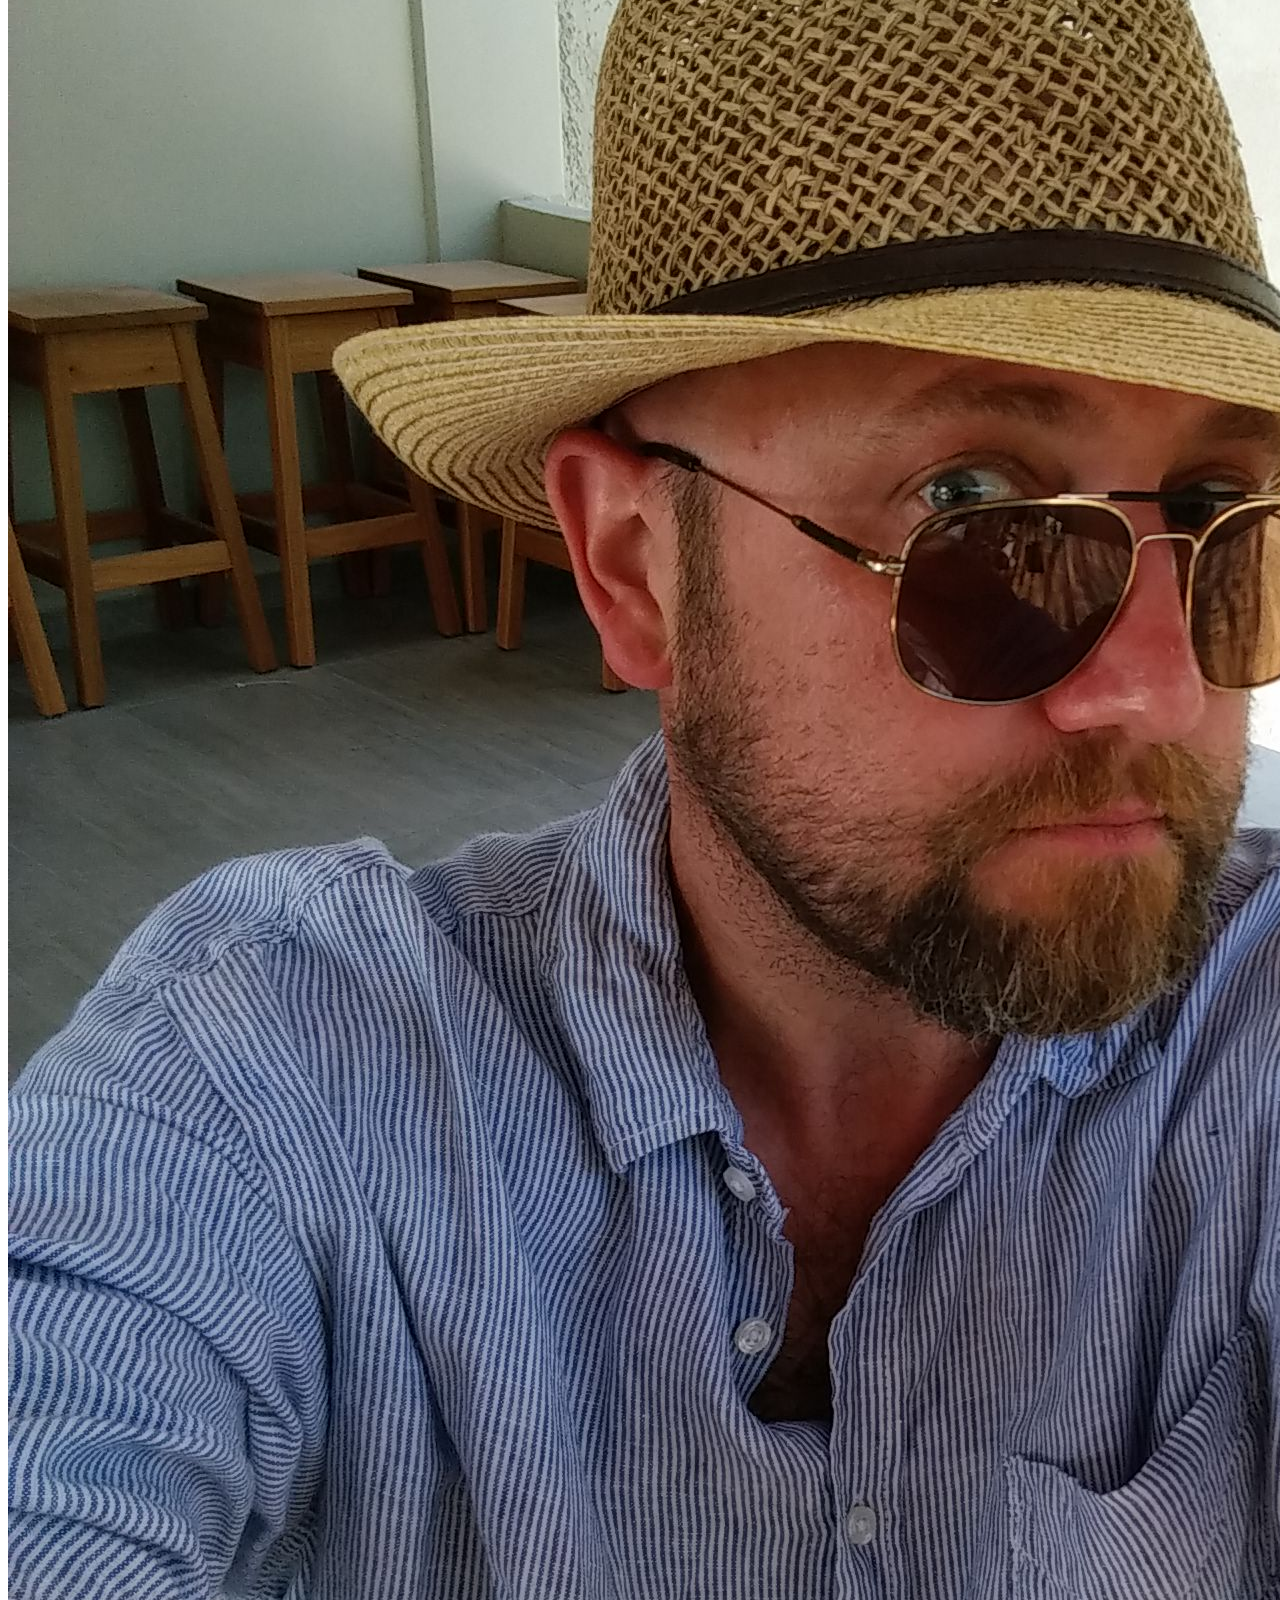
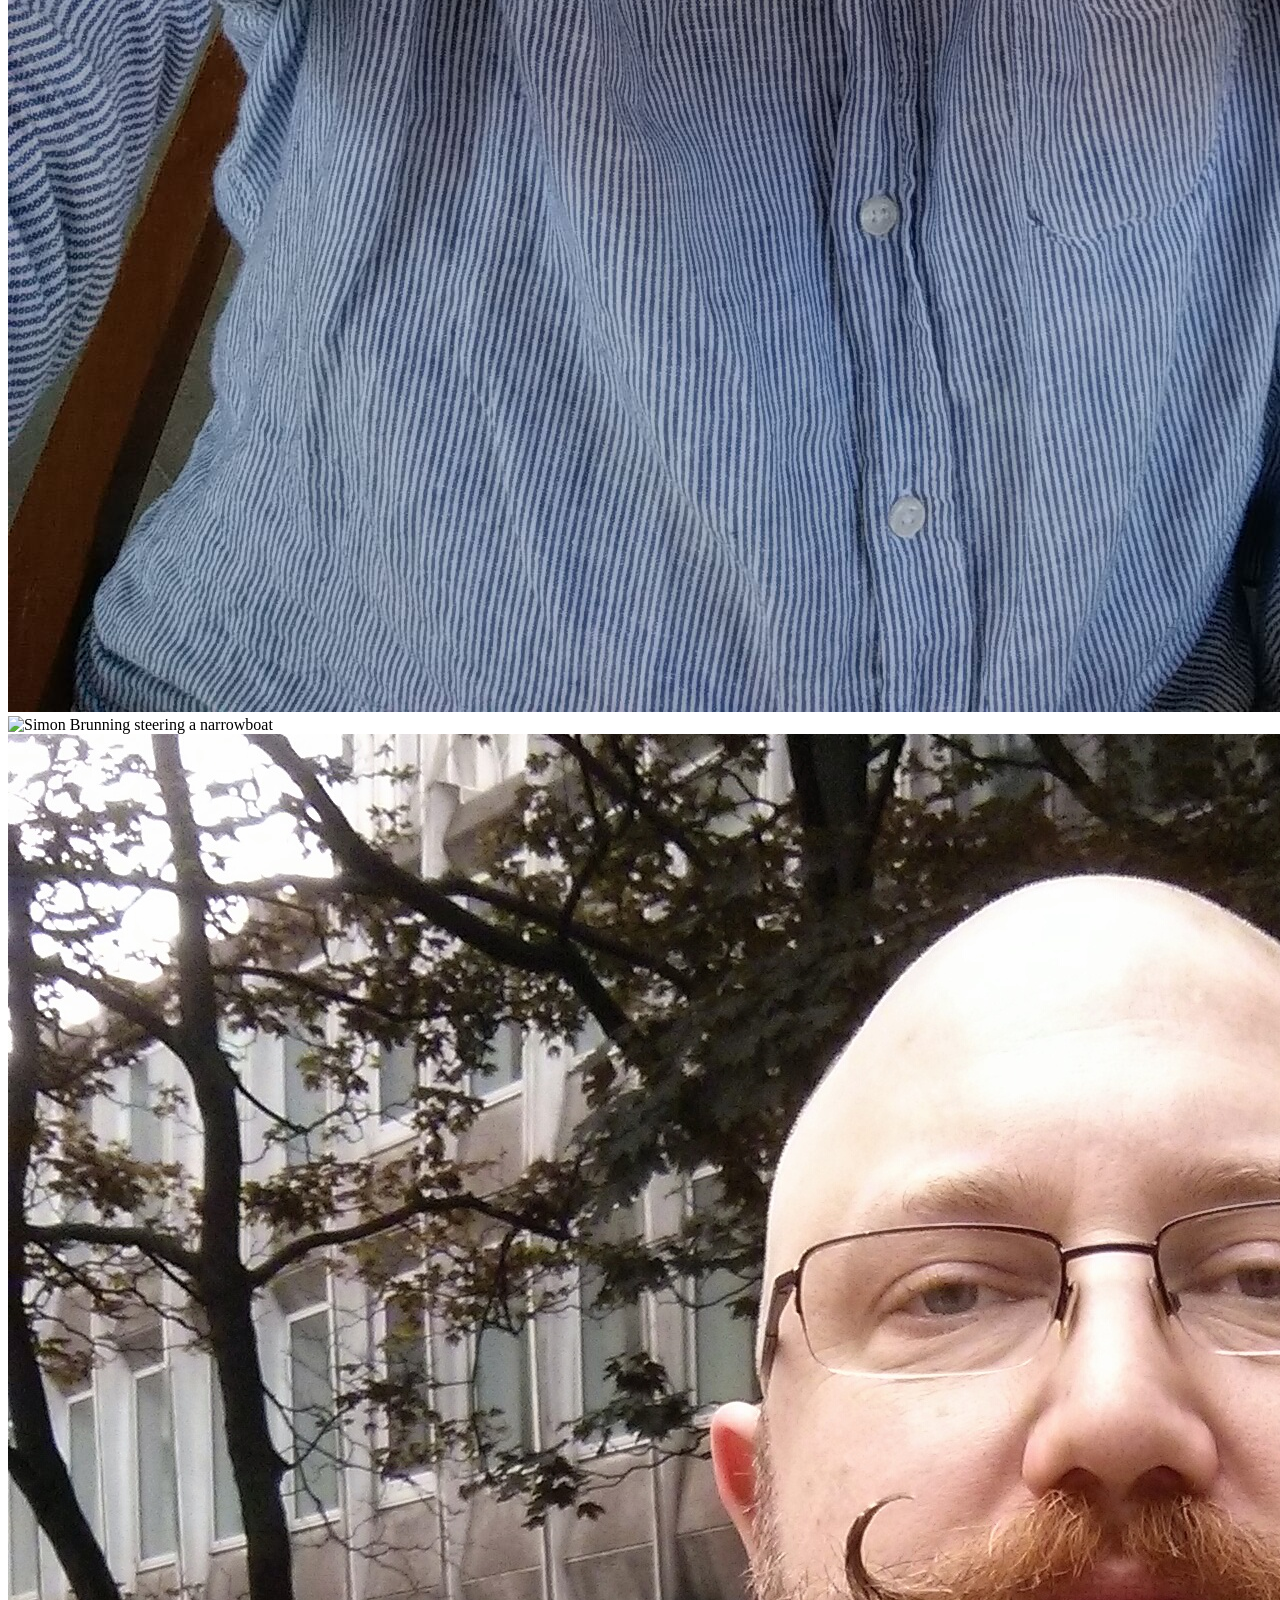
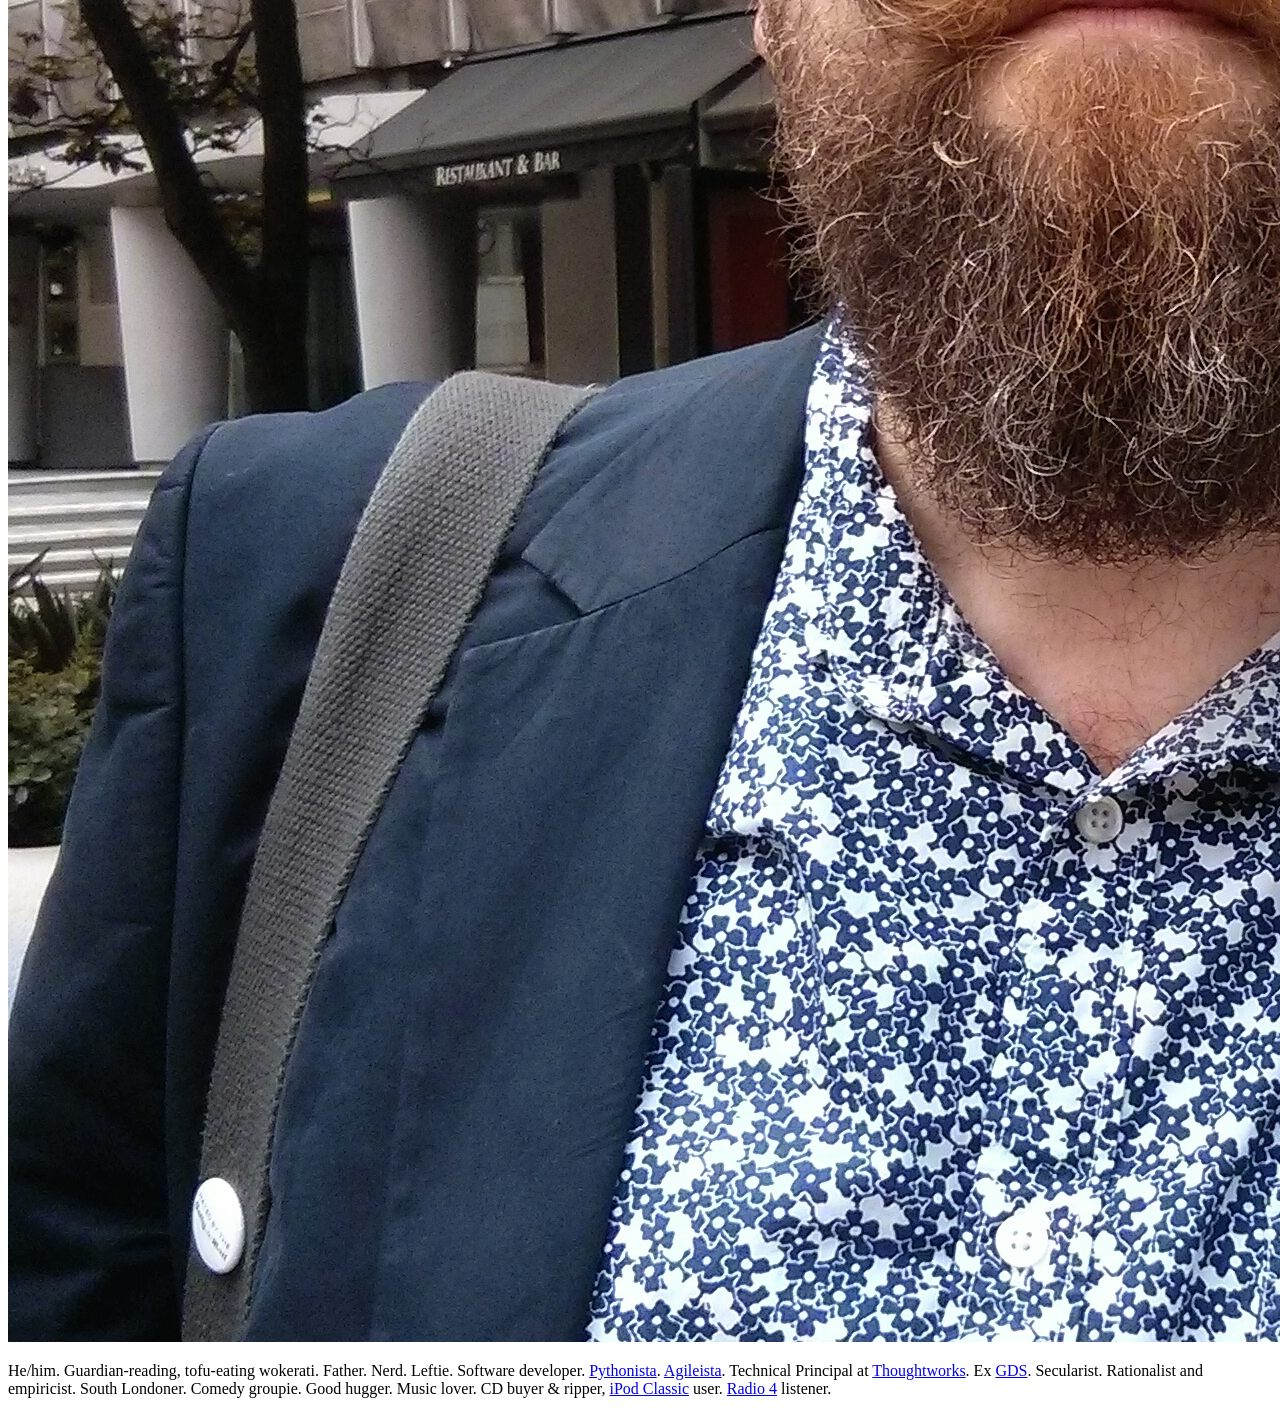
==== commit f62b7bca: "Add Reddit & FeedLand links." ====
--- a/index.html
+++ b/index.html
@@ -7,7 +7,7 @@
         <link rel="stylesheet" href="https://cdn.jsdelivr.net/npm/remixicon@4/fonts/remixicon.min.css" />
         <link rel="stylesheet" href="https://cdn.jsdelivr.net/npm/@shoelace-style/shoelace@2/cdn/themes/light.css" />
         <link rel="stylesheet" href="style.css">
-        <script type="module" src="https://cdn.jsdelivr.net/npm/@shoelace-style/shoelace@2/cdn/shoelace-autoloader.js"></script>
+        <script type="module" src="https://cdn.jsdelivr.net/npm/@shoelace-style/shoelace@2/cdn/shoelace-autoloader.js" defer></script>
         <link rel="shortcut icon" type="image/png" href="favicon.png">
         <title>Simon Brunning</title>
     </head>
@@ -33,6 +33,15 @@
                 </div>
                 <div class="link">
                     <a href="https://bsky.app/profile/brunn.ing" data-tooltip="Bluesky"><i class="ri-bluesky-fill"></i>&nbsp;@brunn.ing</a>
+                </div>
+                <div class="link">
+                    <a href="https://www.reddit.com/user/simon-brunning" data-tooltip="Reddit"><i class="ri-reddit-fill"></i>&nbsp;@simon-brunning</a>
+                </div>
+<!--                <div class="link">-->
+<!--                    <a href="https://www.songkick.com/users/brunns" data-tooltip="Songkick"><i class="ri-music-fill"></i>&nbsp;@brunns</a>-->
+<!--                </div>-->
+                <div class="link">
+                    <a href="https://feedland.org/?river=true&screenname=brunns" data-tooltip="FeedLand"><i class="ri-rss-fill"></i>&nbsp;@brunns</a>
                 </div>
                 <div class="link">
                     <a href="https://www.linkedin.com/in/simonbrunning/" data-tooltip="LinkedIn"><i class="ri-linkedin-fill"></i>&nbsp;Simon&nbsp;Brunning</a>
--- a/style.css
+++ b/style.css
@@ -5,7 +5,7 @@
 
 .link {
     flex-grow: 1;
-    min-width: 25%;
+    min-width: 20%;
 }
 
 @media (max-width: 1200px) {
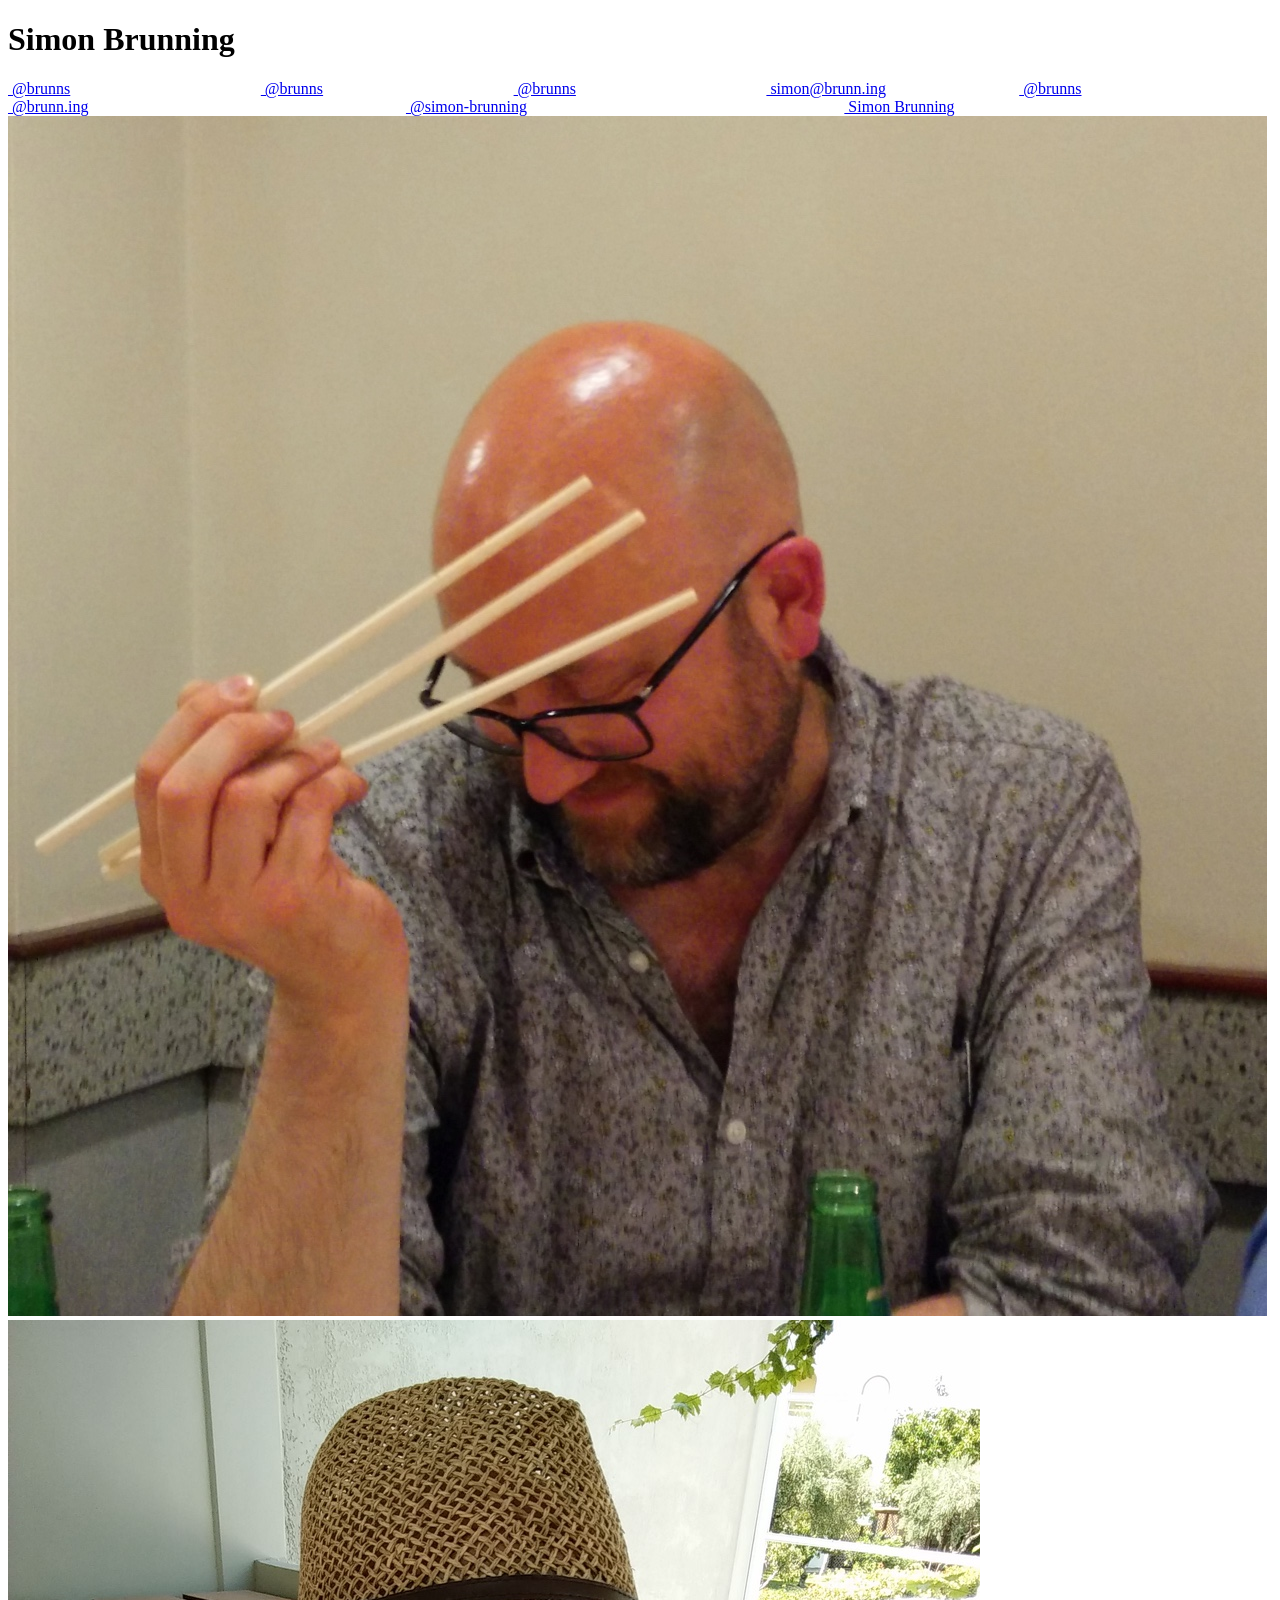
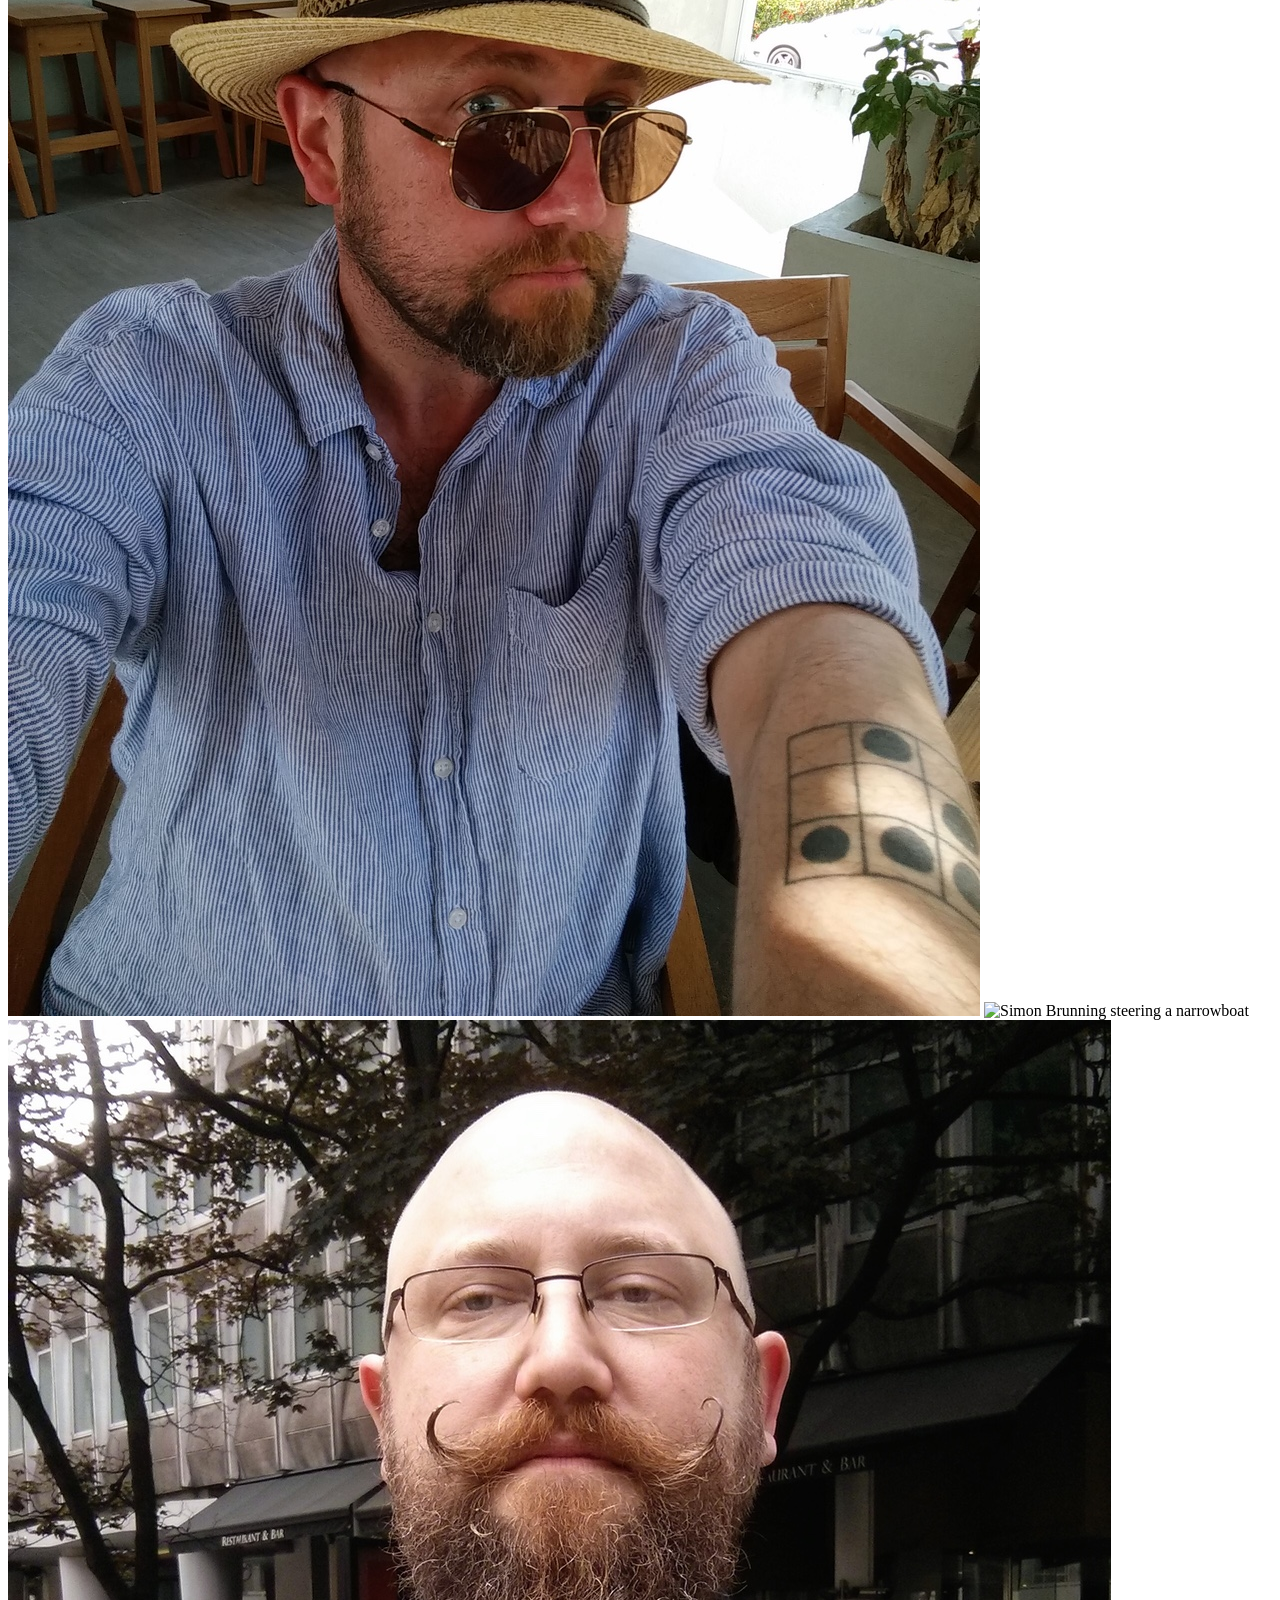
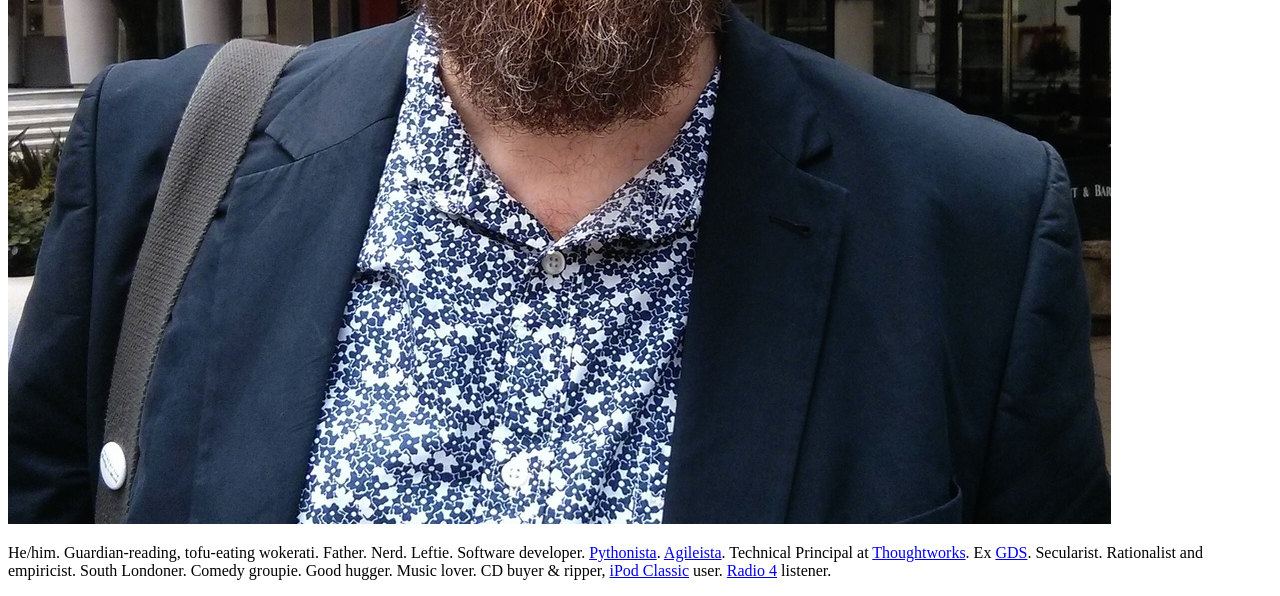
==== commit 0de34478: "Comment out links to FeedLand and Twitter Comment out social media links in the footer." ====
--- a/index.html
+++ b/index.html
@@ -40,15 +40,15 @@
 <!--                <div class="link">-->
 <!--                    <a href="https://www.songkick.com/users/brunns" data-tooltip="Songkick"><i class="ri-music-fill"></i>&nbsp;@brunns</a>-->
 <!--                </div>-->
-                <div class="link">
-                    <a href="https://feedland.org/?river=true&screenname=brunns" data-tooltip="FeedLand"><i class="ri-rss-fill"></i>&nbsp;@brunns</a>
-                </div>
+<!--                <div class="link">-->
+<!--                    <a href="https://feedland.org/?river=true&screenname=brunns" data-tooltip="FeedLand"><i class="ri-rss-fill"></i>&nbsp;@brunns</a>-->
+<!--                </div>-->
                 <div class="link">
                     <a href="https://www.linkedin.com/in/simonbrunning/" data-tooltip="LinkedIn"><i class="ri-linkedin-fill"></i>&nbsp;Simon&nbsp;Brunning</a>
                 </div>
-                <div class="link">
-                    <a href="https://twitter.com/brunns" data-tooltip="Twitter"><i class="ri-twitter-fill"></i>&nbsp;@brunns</a>
-                </div>
+<!--                <div class="link">-->
+<!--                    <a href="https://twitter.com/brunns" data-tooltip="Twitter"><i class="ri-twitter-fill"></i>&nbsp;@brunns</a>-->
+<!--                </div>-->
             </div>
             <sl-divider></sl-divider>
             <sl-carousel autoplay loop navigation class="aspect-ratio" style="--aspect-ratio: 2/3;" slides-per-page="2" slides-per-move="1">
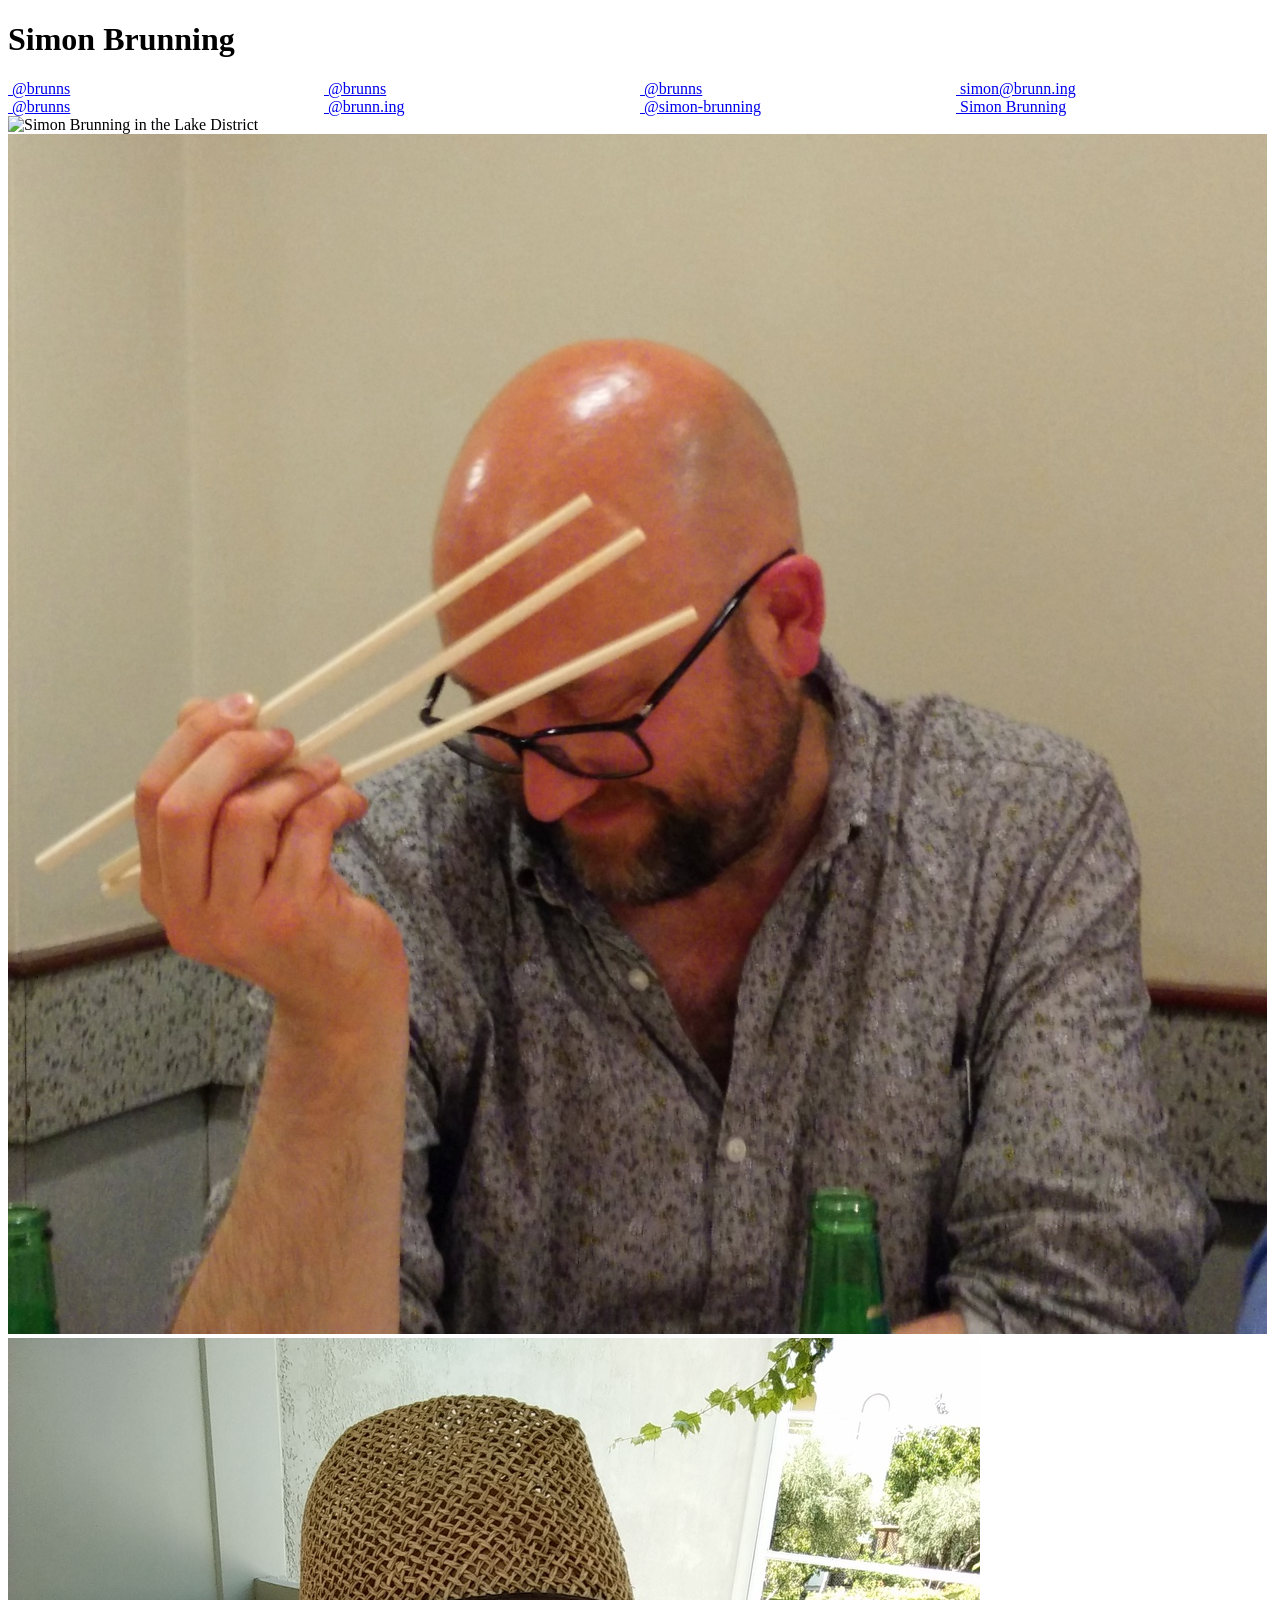
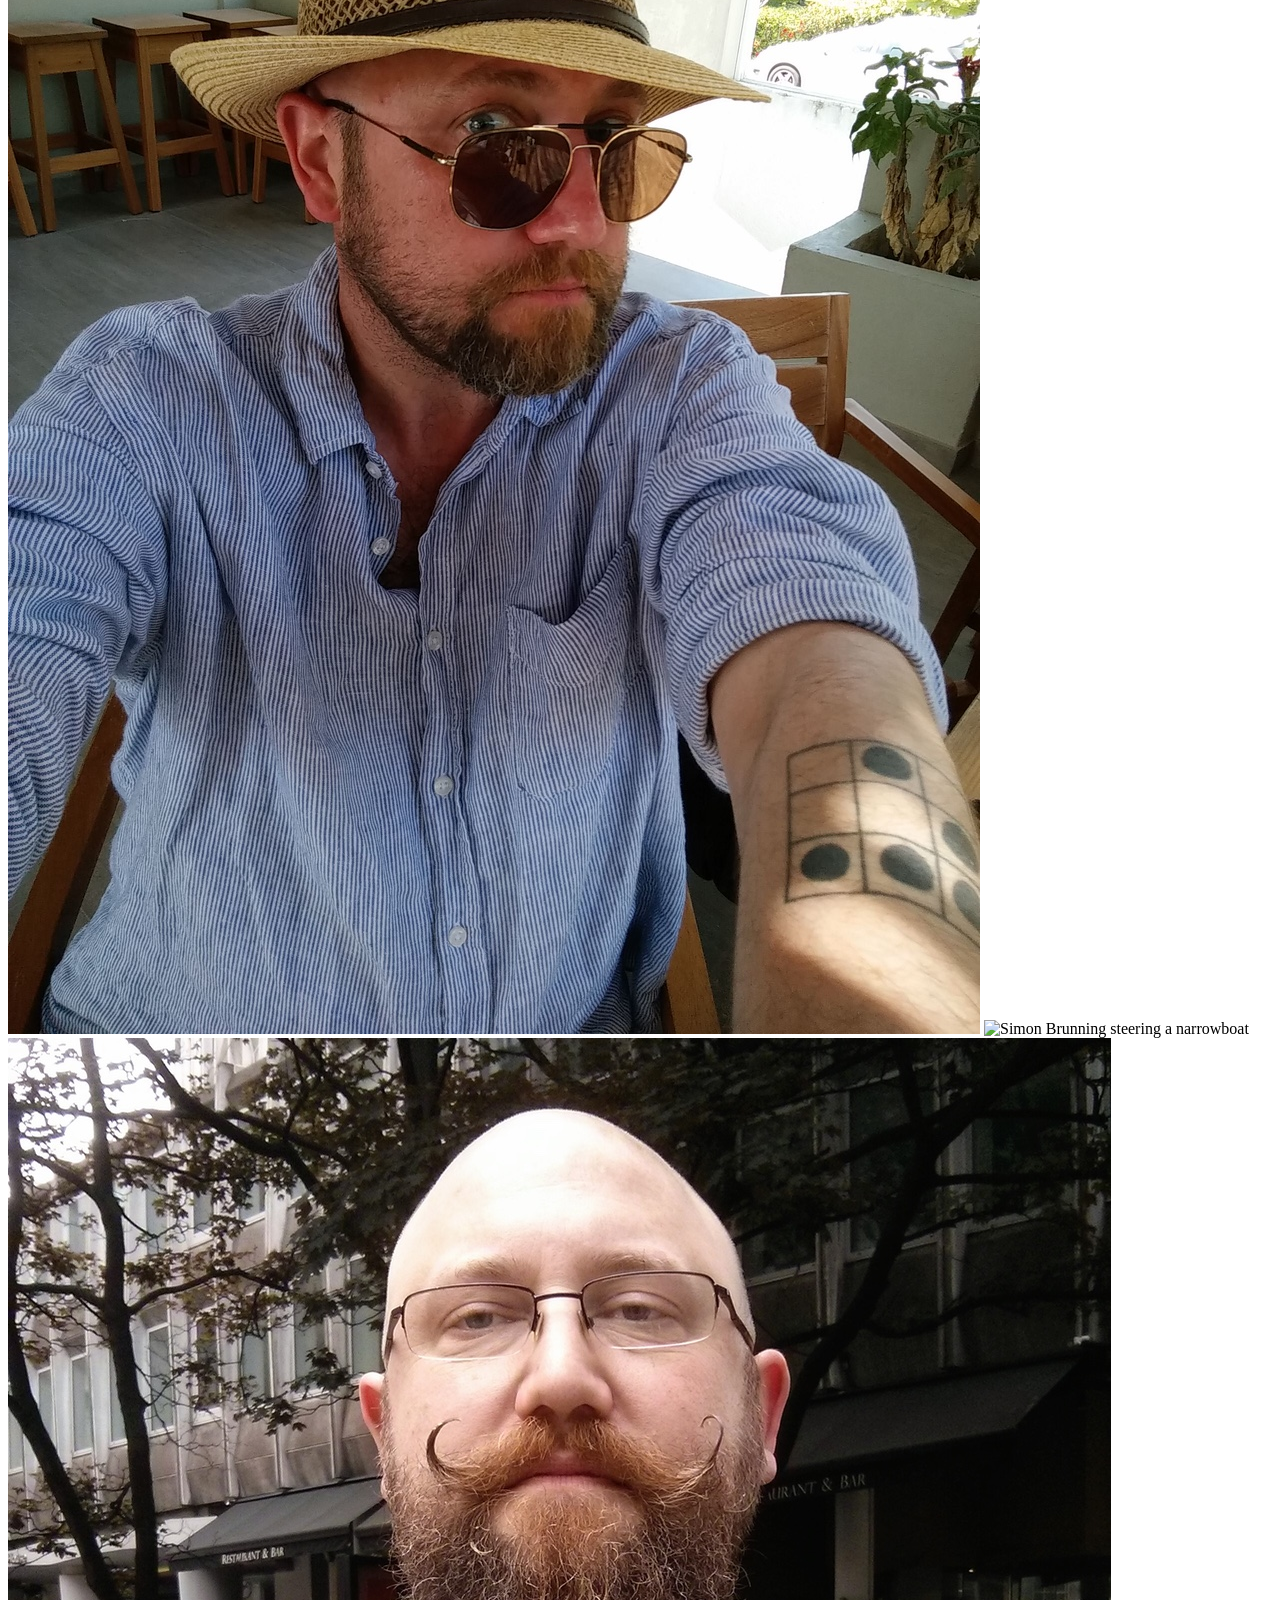
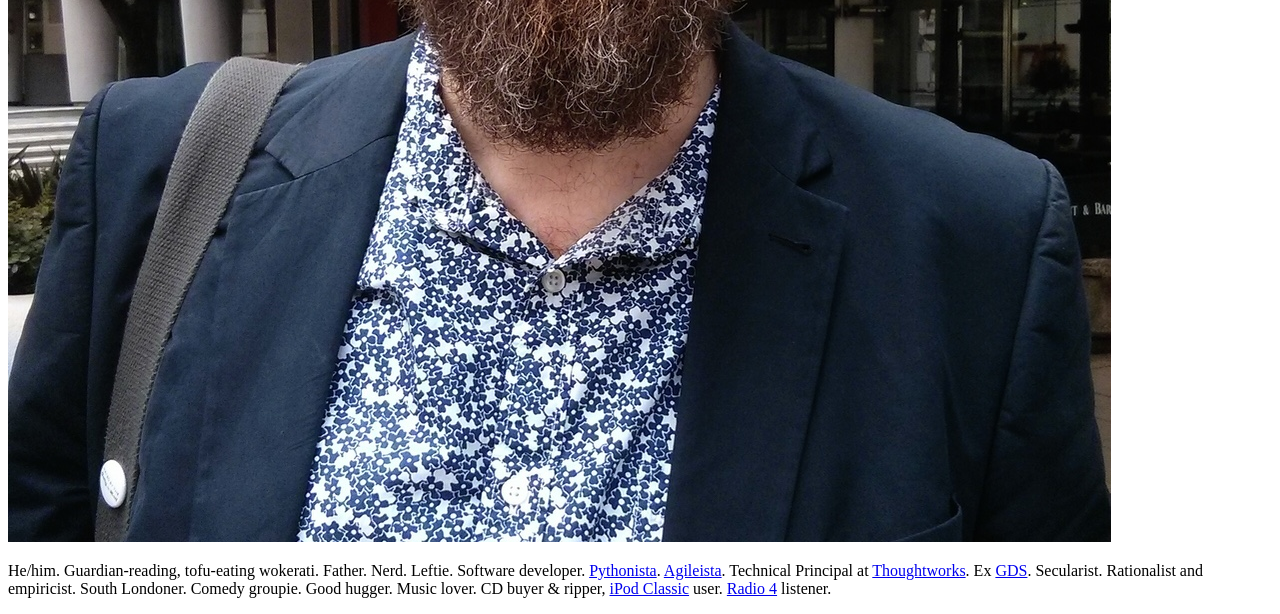
==== commit 259ff9c1: "Add image to carousel in index.html" ====
--- a/index.html
+++ b/index.html
@@ -53,6 +53,9 @@
             <sl-divider></sl-divider>
             <sl-carousel autoplay loop navigation class="aspect-ratio" style="--aspect-ratio: 2/3;" slides-per-page="2" slides-per-move="1">
                 <sl-carousel-item>
+                    <img src="img/simon-0.jpeg" alt="Simon Brunning in the Lake District"/>
+                </sl-carousel-item>
+                <sl-carousel-item>
                     <img src="img/simon-1.jpeg" alt="Simon Brunning holding 3 chopsticks"/>
                 </sl-carousel-item>
                 <sl-carousel-item>
--- a/style.css
+++ b/style.css
@@ -5,7 +5,7 @@
 
 .link {
     flex-grow: 1;
-    min-width: 20%;
+    min-width: 25%;
 }
 
 @media (max-width: 1200px) {
